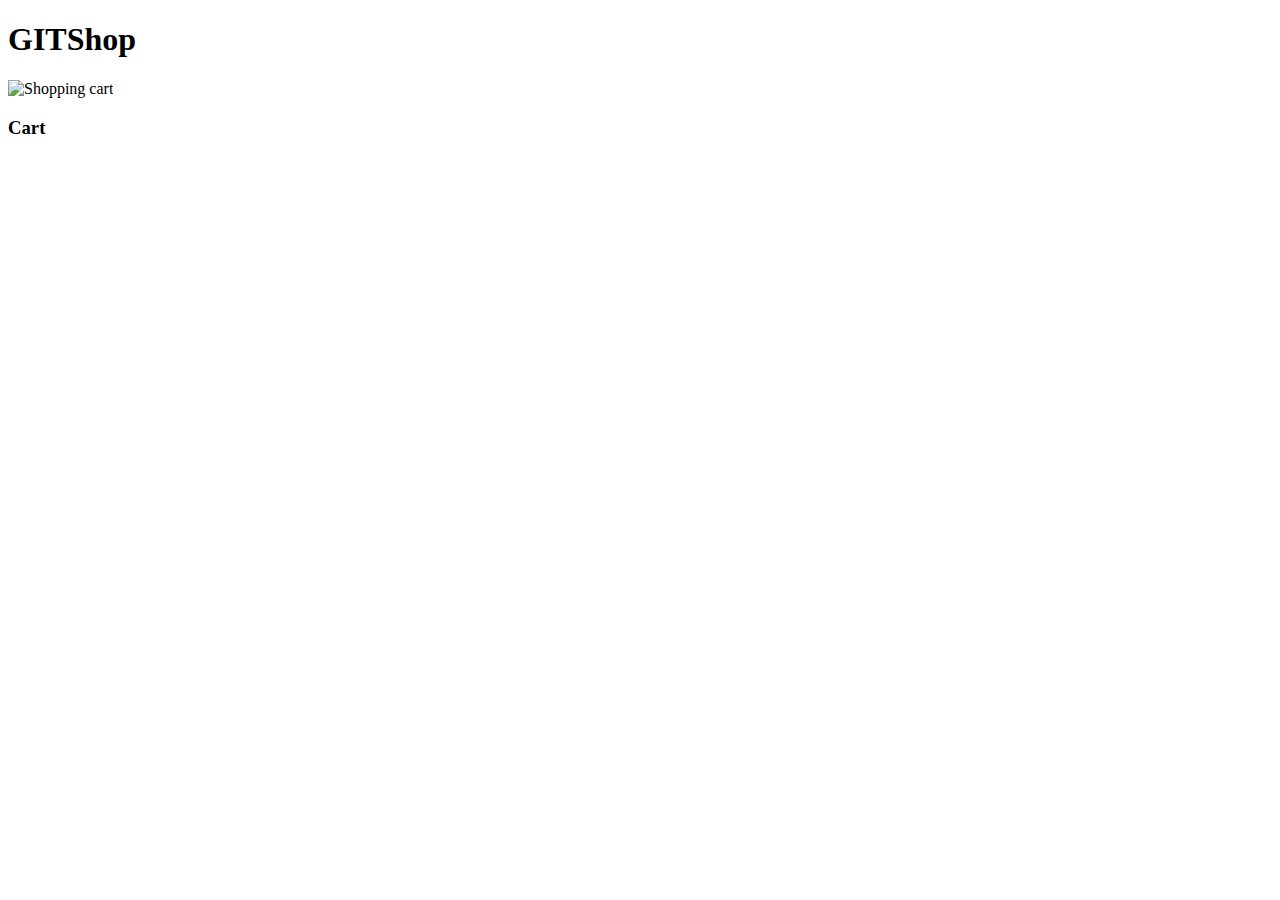
==== index.html @ e5e6faa4 "Change the title" ====
<!DOCTYPE html>
<html lang="en">
<head>
    <meta charset="UTF-8">
    <meta name="viewport" content="width=device-width, initial-scale=1.0">
    <meta name="description" content="This app is platform where you can sell or buy stuff">
    <link href="https://fonts.googleapis.com/css2?family=Caveat:wght@400;500;600;700&display=swap" rel="stylesheet">
    <link rel="stylesheet" href="styles/home.css" type="text/css">
    <title>GITShop</title>
</head>
<body>
    <!-- Header Section -->
    <header id="header">
        <div class="header-content">
            <h1 class="brand-name"> GITShop</h1>
            <div class="cart">
                <img src="images/Shopping-cart.png" alt="Shopping cart"> 
                <h3>Cart</h3>
            </div>
        </div>
        
    </header>


    <script src="scripts/home.js" type="text/javascript"></script>
</body>
</html>
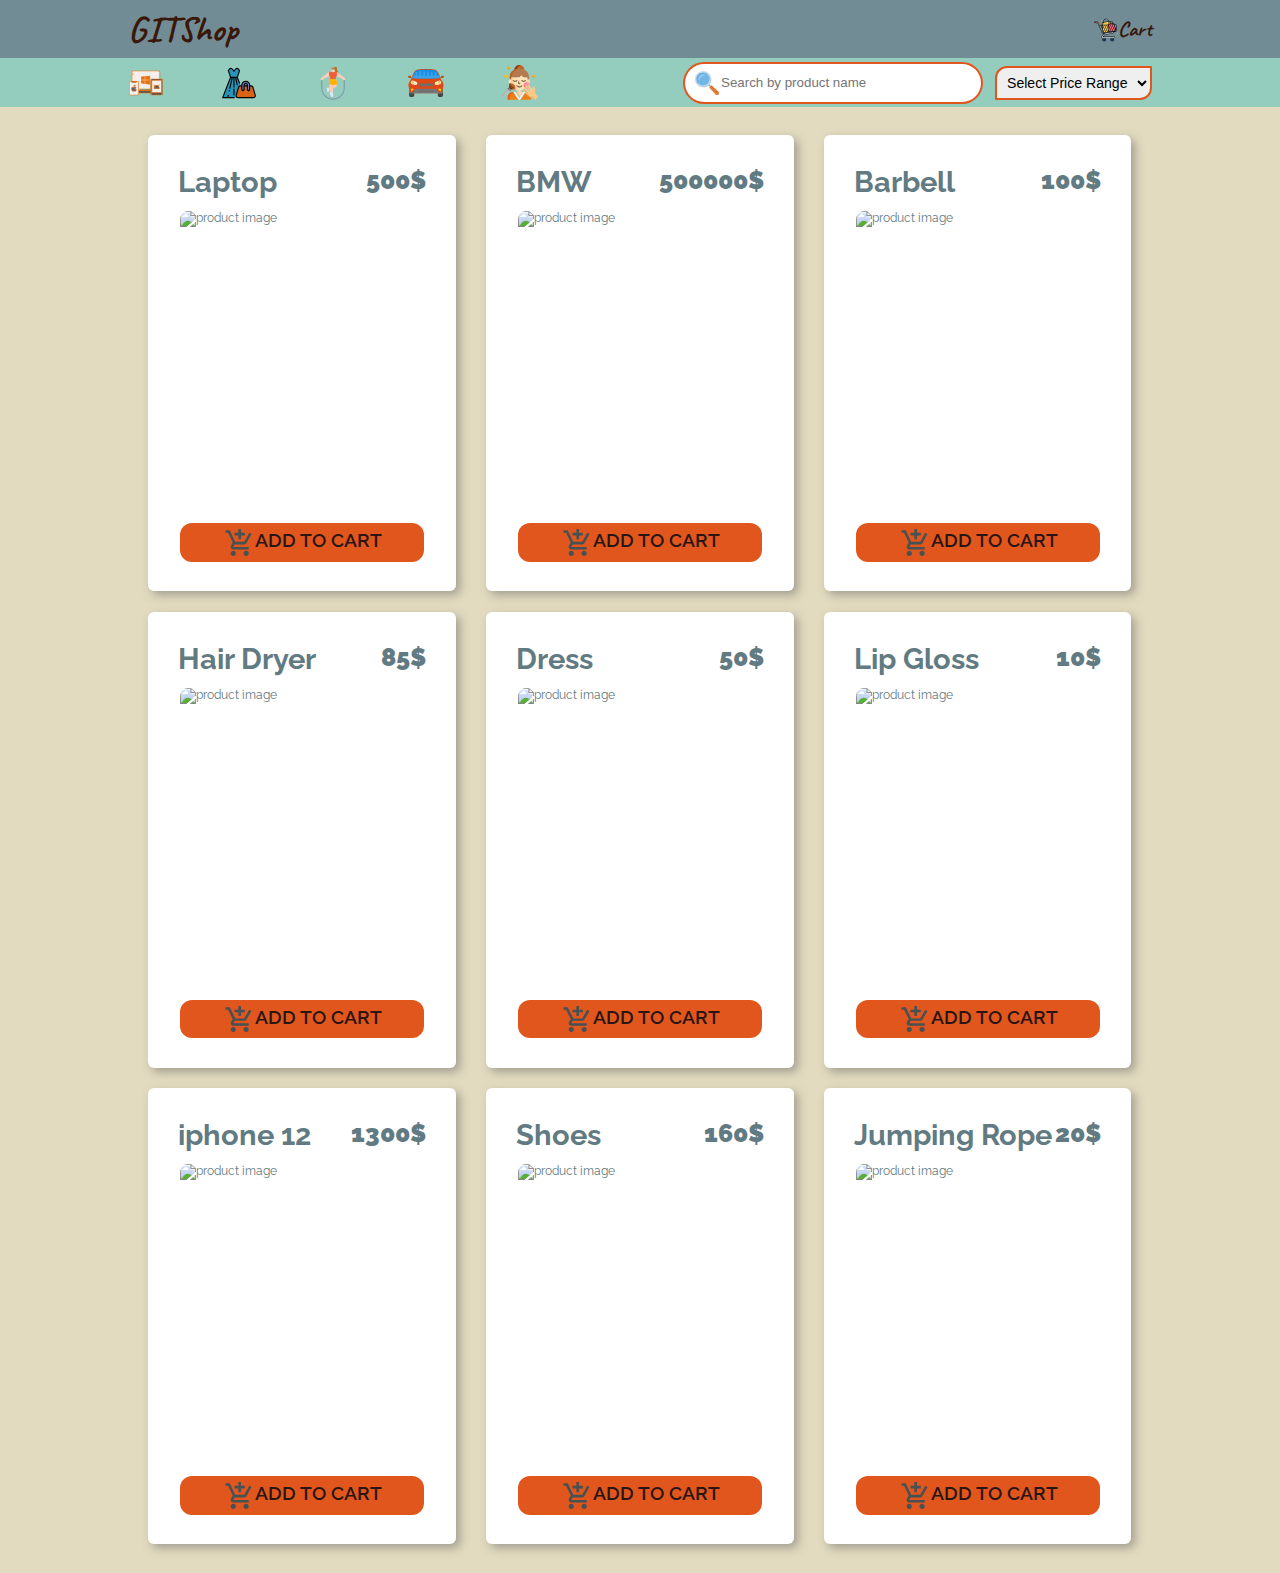
==== commit fafd2dd6: "Merge pull request #27 from gsg-K1-FC/products-grid" ====
--- a/index.html
+++ b/index.html
@@ -4,22 +4,157 @@
     <meta charset="UTF-8">
     <meta name="viewport" content="width=device-width, initial-scale=1.0">
     <meta name="description" content="This app is platform where you can sell or buy stuff">
+    <link rel="stylesheet" href="https://pro.fontawesome.com/releases/v5.10.0/css/all.css" integrity="sha384-AYmEC3Yw5cVb3ZcuHtOA93w35dYTsvhLPVnYs9eStHfGJvOvKxVfELGroGkvsg+p" crossorigin="anonymous" />
     <link href="https://fonts.googleapis.com/css2?family=Caveat:wght@400;500;600;700&display=swap" rel="stylesheet">
+    <link href="https://fonts.googleapis.com/css2?family=Raleway:ital,wght@0,100;0,200;0,300;0,400;0,500;0,600;0,700;0,800;0,900;1,100;1,200;1,300;1,400;1,500;1,600;1,700;1,800;1,900&display=swap" rel="stylesheet">  
     <link rel="stylesheet" href="styles/home.css" type="text/css">
     <title>GITShop</title>
 </head>
-<body>
+<body> 
+    <!-- Menu for small devices --> 
+    <div class="menu-content">
+        <div class="user-type">
+            <div class="buyer">
+                <input type="radio" id="buyer" name="user" checked>
+                <label for="buyer">Buyer</label> 
+            </div>
+            <div class="seller"> 
+                <input type="radio" id="seller" name="user"> 
+                <label for="seller">Seller</label>
+            </div>
+        </div> 
+        <div class="categories"> 
+            <h2>Categories</h2>
+            <div class="technology">
+                <img src="images/Technology.svg" alt="Technology">
+                <span>Technology</span>
+            </div>
+            <div class="fashion">
+                <img src="images/fashion.svg" alt="Fashion">
+                <span>Fashion</span>
+            </div>
+            <div class="fitness">
+                <img src="images/Fitness.svg" alt="Fitness">
+                <span>Fitness</span>
+            </div>
+            <div class="cars">
+                <img src="images/car.svg" alt="Cars">
+                <span>Cars</span>
+            </div>
+            <div class="beauty">
+                <img src="images/Beauty.svg" alt="Beauty">
+                <span>Beauty</span>
+            </div>
+        </div> 
+
+        <div class="sort-list">
+            <h2>Filter By Price</h2>
+            <label for="menu-sort">Select Price Range</label> 
+            <select name="price" id="menu-sort">
+                <option value="Select Price Range">Select Price Range</option>
+                <option value="All">All</option>
+                <option value="1-100">1-100 $</option>
+                <option value="101-500">101-500 $</option>
+                <option value="501-1000">501-1000 $</option>
+                <option value="1001 and more">1001 $ and more</option>
+            </select>
+        </div>
+
+        <div class="cart">
+            <img src="images/shopping-cart.svg" alt="Shopping cart"> 
+            <h3>Cart</h3>
+        </div>
+    </div> 
+
     <!-- Header Section -->
     <header id="header">
         <div class="header-content">
+            <div class="hamburger-menu">
+                <div class="hamburger-menu__lines"></div>
+            </div>
+
             <h1 class="brand-name"> GITShop</h1>
+
             <div class="cart">
-                <img src="images/Shopping-cart.png" alt="Shopping cart"> 
+                <img src="images/shopping-cart.svg" alt="Shopping cart"> 
                 <h3>Cart</h3>
             </div>
-        </div>
-        
-    </header>
+
+            <div class="search-icon">
+                <img src="images/search.svg" alt="search icon">
+            </div>
+        </div> 
+        <form class="search-box hide-search-box">
+            <div class=search>
+                <input type="image" id="submit-image" src="images/search.svg" alt="search image"> 
+                <input type="text" id="input-field" value="" placeholder="Search by product name">
+            </div>
+        </form> 
+    </header> 
+    
+    <!-- Homepage Content Section --> 
+    <div class="util-box-products">
+        <!-- Utilities Box Section -->
+        <section id="utilities-box"> 
+            <div class="utilities-box__content">
+                <div class="categories">
+                    <img title="Technology" src="images/Technology.svg" alt="Technology">
+                    <img title="Fashion" src="images/fashion.svg" alt="fashion">
+                    <img title="Fitness" src="images/Fitness.svg" alt="fitness">
+                    <img title="Cars" src="images/car.svg" alt="car">
+                    <img title="Beauty" src="images/Beauty.svg" alt="Beauty">
+                </div> 
+                <div class="search-sort">
+                    <form class="search-box">
+                        <div class=search>
+                            <input type="image" src="images/search.svg" alt="search image"> 
+                            <input type="text" value="" placeholder="Search by product name">
+                        </div>
+                    </form>
+                    <div class="sort-list">
+                        <label for="utility-sort">Select Price Range</label> 
+                        <select name="price" id="utility-sort">
+                            <option value="Select Price Range">Select Price Range</option>
+                            <option value="All">All</option>
+                            <option value="1-100">1-100 $</option>
+                            <option value="101-500">101-500 $</option>
+                            <option value="501-1000">501-1000 $</option>
+                            <option value="1001 and more">1001 $ and more</option>
+                        </select>
+                    </div>
+                    <!-- <img class="sort-icon" title="sort" src="images/sort.svg" alt="Sort">   -->
+                </div>
+            </div>
+        </section>  
+        <!-- Products Section -->
+        <section id="products">
+            <div class="search-sort">
+                <form class="search-box">
+                    <div class=search>
+                        <input type="image" src="images/search.svg" alt="search image"> 
+                        <input type="text" value="" placeholder="Search by product name">
+                    </div>
+                </form> 
+
+                <div class="sort-list">
+                    <label for="products-section-sort">Select Price Range</label> 
+                    <select name="price" id="products-section-sort">
+                        <option value="Select Price Range">Select Price Range</option>
+                        <option value="All">All</option>
+                        <option value="1-100">1-100 $</option>
+                        <option value="101-500">101-500 $</option>
+                        <option value="501-1000">501-1000 $</option>
+                        <option value="1001 and more">1001 $ and more</option>
+                    </select>
+                </div>
+            </div>
+            <div class="products-grid"> </div>
+        </section>
+
+    </div>
+    
+
+
 
 
     <script src="scripts/home.js" type="text/javascript"></script>
--- a/styles/home.css
+++ b/styles/home.css
@@ -0,0 +1,480 @@
+*{
+    margin: 0; 
+    padding: 0; 
+    box-sizing: border-box;
+}
+html{
+    font-size: 12px; 
+}
+body{
+    font-family: 'Raleway', sans-serif;
+} 
+
+/* Header Section */ 
+#header{
+    background-color: #718c95;
+    padding: 0.5rem 0;
+}
+.header-content{
+    color: #361101f2;
+    width: 80%;
+    max-width: 130rem;
+    height: 100%; 
+    margin: 0 auto;
+    font-family: 'Caveat', cursive; 
+    display: flex; 
+    justify-content: space-between;
+    align-items: center;
+    font-size: 1.5rem;
+}
+#header .brand-name{
+    cursor: pointer;
+}
+.cart{
+    display: flex;
+    cursor: pointer;
+}  
+.cart h3{
+    align-self: center;
+}
+.cart img{
+    width: 2rem; 
+    height: 2rem;
+    align-self: flex-end;
+} 
+
+/* Search Icon  */
+.search-icon{
+    display: none;
+}
+
+/* Hamburger Menu */ 
+.hamburger-menu{
+    position: relative;
+    display: none;
+    justify-content: center;
+    align-items: center;
+    width: 2.5rem;
+    height: 2rem;
+    cursor: pointer; 
+    z-index: 1;
+} 
+.hamburger-menu__lines,
+.hamburger-menu__lines::before,
+.hamburger-menu__lines::after{
+    width: 2.5rem; 
+    height: 0.3rem;
+    background-color: #111;
+    transition: all 0.5s ease-in-out;
+} 
+.hamburger-menu__lines::before,
+.hamburger-menu__lines::after{
+    content: ""; 
+    position: absolute;
+}
+.hamburger-menu__lines::before{
+    transform: translateY(-0.8rem);
+} 
+.hamburger-menu__lines::after{
+    transform: translateY(0.8rem);
+} 
+/* Hamburger Menu Animation */ 
+.hamburger-menu.open .hamburger-menu__lines{
+    transform: translateX(-3rem); 
+    background-color: transparent;
+}
+.hamburger-menu.open .hamburger-menu__lines::before{
+    transform: rotate(45deg) translate(2rem,-2rem); 
+}
+.hamburger-menu.open .hamburger-menu__lines::after{
+    transform: rotate(-45deg) translate(2rem,2rem); 
+}
+
+/* Menu popup */
+.menu-content{
+    position: fixed;
+    top: -50rem; 
+    left: -50rem;
+    width: 25rem; 
+    height: 80%; 
+    background-color: #e0d9d9;
+    font-size: 1.5rem;
+    overflow-y: scroll; 
+    box-shadow: 3px 2px 5px rgba(150, 150, 255,0.5);
+    z-index: 1; 
+}
+/* user type Section */
+.user-type{
+    display: flex; 
+    flex-direction: column;
+    padding: 1.5rem; 
+} 
+.user-type::after{
+    content: ""; 
+    width: 21rem; 
+    height: 0.2rem;
+    background-color: #df4d10f2;
+    margin-top: 1.5rem;
+}
+.user-type .buyer{
+    margin-bottom: 1rem;
+}
+.user-type label{
+    margin-left: 0.5rem;
+} 
+/* .categories Section  */
+.menu-content .categories{
+    padding: 0 1.5rem; 
+    display: flex;
+    flex-direction: column; 
+} 
+
+.menu-content .categories::after{
+    content: "";
+    width: 21rem; 
+    height: 0.2rem; 
+    background-color: #df4d10f2;
+    margin-top: 1.5rem;
+}
+.menu-content .categories div{
+    display: flex;
+    padding: 1rem 2rem;
+    cursor:pointer; 
+} 
+.menu-content .categories div:hover{
+    background-color: #c0c0c0;
+    border-radius: 1rem;
+}
+.menu-content .categories span{
+    align-self: center; 
+    margin-left: 1rem;
+    font-weight: 600;
+}
+.menu-content .categories img{
+    width: 2rem; 
+    height: 2rem;
+} 
+/* Sort by Section  */ 
+.menu-content .sort-list{
+    padding: 0 1.5rem;
+    margin-top: 1rem; 
+    display:flex;
+    flex-direction: column;
+    justify-content: center; 
+} 
+.menu-content .sort-list h2{
+    margin-bottom: 1rem;
+}
+.menu-content .sort-list::after{
+    content: "";
+    width: 21rem; 
+    height: 0.2rem; 
+    background-color: #df4d10f2;
+    margin-top: 1.5rem; 
+}
+
+.menu-content .sort-by label,.menu-content{
+    margin-left: 1rem;
+}
+
+/* Menu Cart */
+.menu-content .cart{
+    font-family: 'Caveat', cursive;
+    font-size: 2rem;  
+    display: flex;  
+    padding: 2rem; 
+} 
+.menu-content .cart img{
+    align-self: center;
+} 
+
+/* Search Box */ 
+.search-box{
+    display: flex;
+    justify-content: center;
+} 
+.search-box .search{
+    position: relative;
+} 
+.search-box input[type="image"]{
+    width: 2rem; 
+    height: 2rem;
+    position: absolute;
+    top: 0.8rem; 
+    left: 1rem;
+} 
+.search-box input[type="text"]{
+    width: 25rem;
+    height: 3.5rem;
+    padding: 1rem 3rem; 
+    border-radius: 2.5rem; 
+    border: 2px solid #df4d10f2;
+    outline: none;
+} 
+
+/* Utilities Box Section */
+#utilities-box{
+    background-color: #94CDBD;
+}  
+
+.utilities-box__content{
+    width: 80%;
+    margin: 0 auto;
+    display: flex;
+    justify-content: space-between;
+    padding: 0.3rem 0;
+}
+
+.utilities-box__content .categories{
+    display: flex;
+    justify-content: space-between; 
+    align-items: center;
+    width: 40%;
+} 
+.utilities-box__content img{
+    width: 3rem; 
+    height: 3rem;
+    cursor: pointer;
+} 
+.utilities-box__content img:hover{
+    transform: scale(1.2);
+} 
+
+.utilities-box__content .search-sort{
+    display: flex;
+    justify-content: flex-end;
+    align-items: center; 
+    width: 40%;
+}
+
+#utility-sort,#menu-sort,#products-section-sort{
+    font-size: clamp(12px,1.1vw,25px); 
+    padding: 0.5rem; 
+    border: 2px solid #df4d10f2;
+    border-radius: 1rem 0.1rem;  
+    outline: none; 
+    margin-left: 1rem; 
+    cursor: pointer;
+} 
+.sort-list label{
+    position: absolute;
+    opacity: 0;
+} 
+#utility-sort:hover,#menu-sort:hover,#products-section-sort:hover{
+    transform: scale(1.1);
+}
+
+
+/* Products Section */ 
+#products{
+    background-color: #E2DBBF;
+} 
+#products .search-sort{
+    display:none;
+}
+.products-grid{
+    width: 80%;
+    margin: 0 auto;
+    display: flex;
+    justify-content: space-evenly;
+    flex-wrap: wrap;
+    padding: 1.5rem 0;
+} 
+.card{
+    display: flex;
+    flex-direction: column;
+    background-color: #fff;
+    margin: 1%; 
+    padding: 1.5rem; 
+    width: 30%; 
+    color: #627a82;
+    height: 38rem;
+    border-radius: 0.5rem; 
+    box-shadow: 4px 4px 10px rgba(100,100,100,0.5); 
+}  
+.card:hover{
+    transform: scale(1.05);
+}
+.card img:nth-child(2){
+    margin: 0 auto;
+    border-radius: 3%; 
+    width: 90%; 
+    height: 25rem;
+} 
+.name-price{
+    font-size: clamp(10px,2vw,25px);
+    font-weight: 900;
+    display: flex; 
+    justify-content: space-between;
+    padding: 1rem;
+} 
+
+.add-to-cart{
+    background-color: #df4d10f2;
+    border-radius: 1rem;
+    display: flex;
+    justify-content: center;
+    margin: 0 auto;
+    margin-top: 1rem; 
+    padding: 0.5rem 0;
+    font-size: clamp(16px,1.5vw,30px);
+    font-weight: 600;
+    text-transform: uppercase;
+    width: 90%; 
+    cursor: pointer;
+    color: #2a1515;
+}  
+.add-to-cart:hover{
+    box-shadow: 5px 5px 15px rgba(150,150,150,0.5); 
+    transform: scale(1.1);
+}
+.add-to-cart img{
+    width: 2.2rem; 
+    height: 2.2rem;
+    margin: 0 0.3rem; 
+    align-self: center;
+}
+
+
+/* Utility classes */ 
+.show{
+    animation: crawlIn 1s ease forwards;
+} 
+.hide{
+    animation: crawlOut 1s ease forwards;
+} 
+.hide-search-box{
+    display:none;
+}
+
+/* Key Frames */ 
+@keyframes crawlIn {
+    0%{
+        opacity: 0;
+        top: -0.5rem;
+        left: -0.5rem;
+    } 
+    50%{
+        opacity: 0.5; 
+        top: 15rem;
+        left: 3rem;
+    }
+    100%{
+        opacity: 1;
+        top: 7.8rem;
+        left: 0;
+    }
+
+} 
+
+@keyframes crawlOut{
+    0%{
+        opacity: 1; 
+        top: 7.8rem; 
+        left: 5rem;
+    }
+    100%{
+        opacity: 0; 
+        top: 7.8rem; 
+        left: -50rem;
+    }
+}
+
+
+/* Media Queries */
+@media (max-width:1000px){
+    .util-box-products{ 
+        display: flex;
+    } 
+    #utilities-box{
+        width: 7%;
+    } 
+    .utilities-box__content{
+        width: 7%; 
+        height: 100%;
+        flex-direction: column;
+    } 
+    .utilities-box__content .categories{
+        flex-direction: column;
+        width: 100%; 
+        align-items: center;
+        height: 20%; 
+        justify-content: space-evenly;
+    } 
+    .utilities-box__content .search-sort{
+        display: none;
+    } 
+    
+    #products{
+        width: 93%;
+    }
+    #products .search-sort{
+        display:flex; 
+        justify-content: center;
+        align-items: center; 
+        margin-top:1rem; 
+    } 
+    .products-grid{
+        width: 100%;
+    } 
+    .card{
+        width: 45%; 
+        margin: 2%;
+    }
+    .name-price{
+        font-size: clamp(10px,2.5vw,60px);
+    } 
+    .add-to-cart{
+        font-size: clamp(10px,2.5vw,60px);
+    }
+}
+
+@media (max-width:550px){ 
+    /* Header Section */
+    #header{
+        min-width: 25rem;
+        padding: 2rem 0;
+    }
+    .hamburger-menu{
+        display: flex;
+    }
+    .header-content{
+        width: 100%;
+        justify-content: space-evenly;
+    }
+    .cart{
+        display: none;
+    }
+    .search-icon{
+        display: block;
+        cursor: pointer;
+    } 
+    .search-icon img{
+        width: 2.5rem;
+        height: 2.5rem;
+    }   
+
+    /* Homepage Content Section */
+    #products{
+        min-width: 25rem;
+    }
+    #products .search-sort{
+        display:none; 
+    }  
+    #utilities-box{
+        display: none;
+    }
+    #products{
+        width: 100%;
+    }
+    .card{
+        width: clamp(70vw,80vw,90vw);
+    } 
+    .name-price{
+        font-size: clamp(10px,5vw,60px);
+    } 
+    .add-to-cart{
+        font-size: clamp(10px,5vw,60px);
+    }
+
+}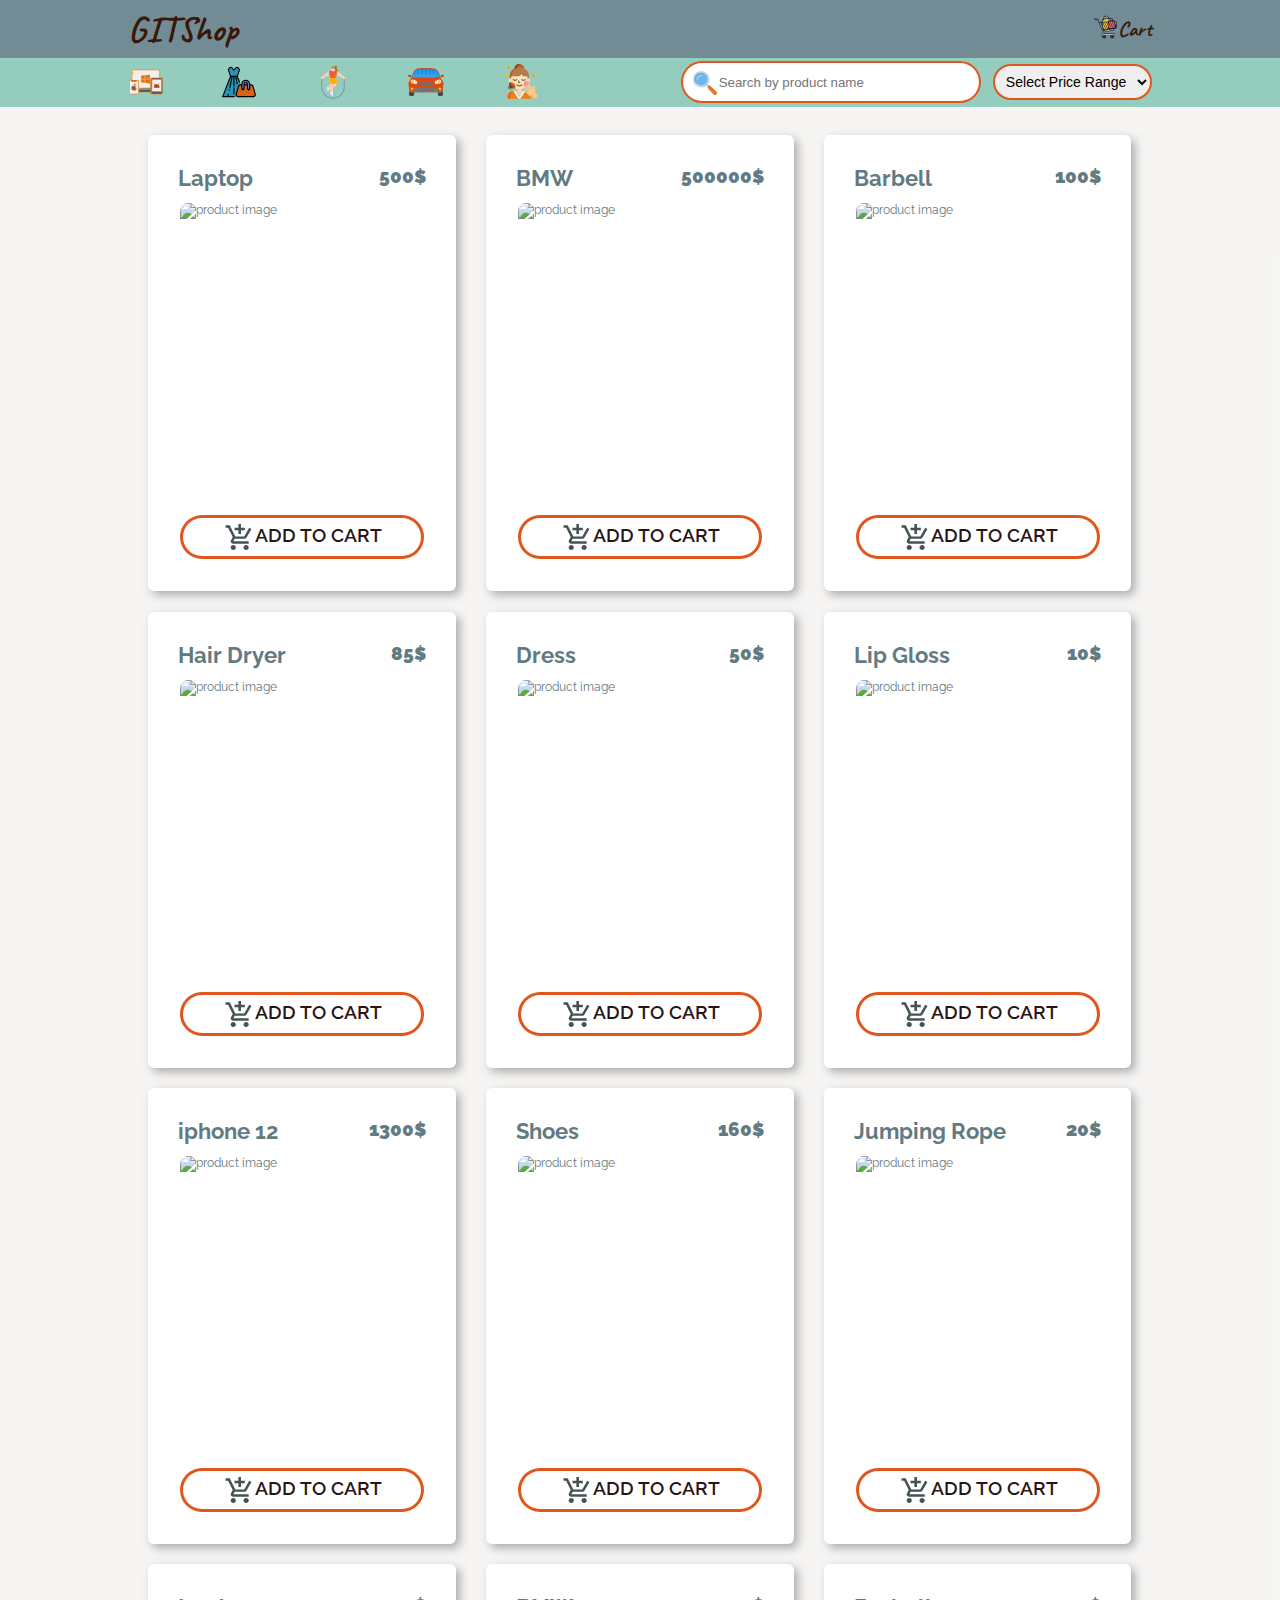
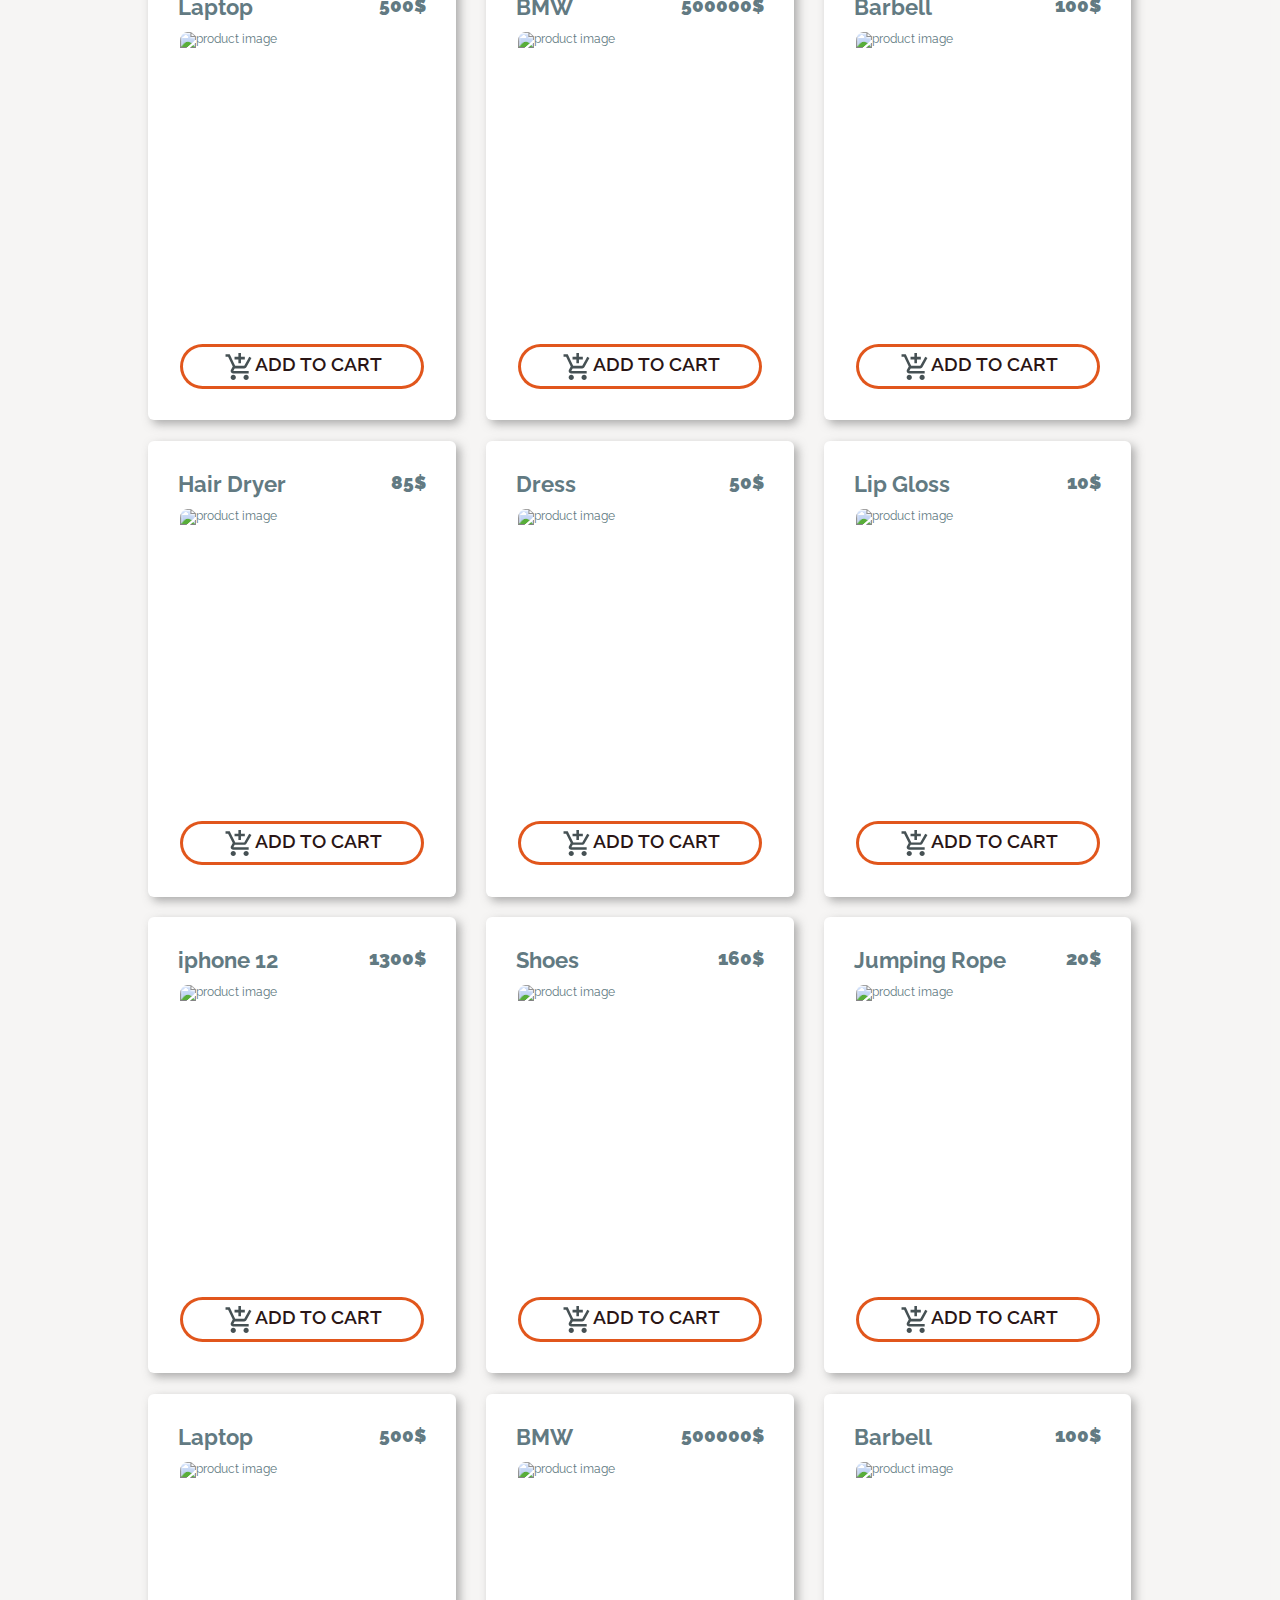
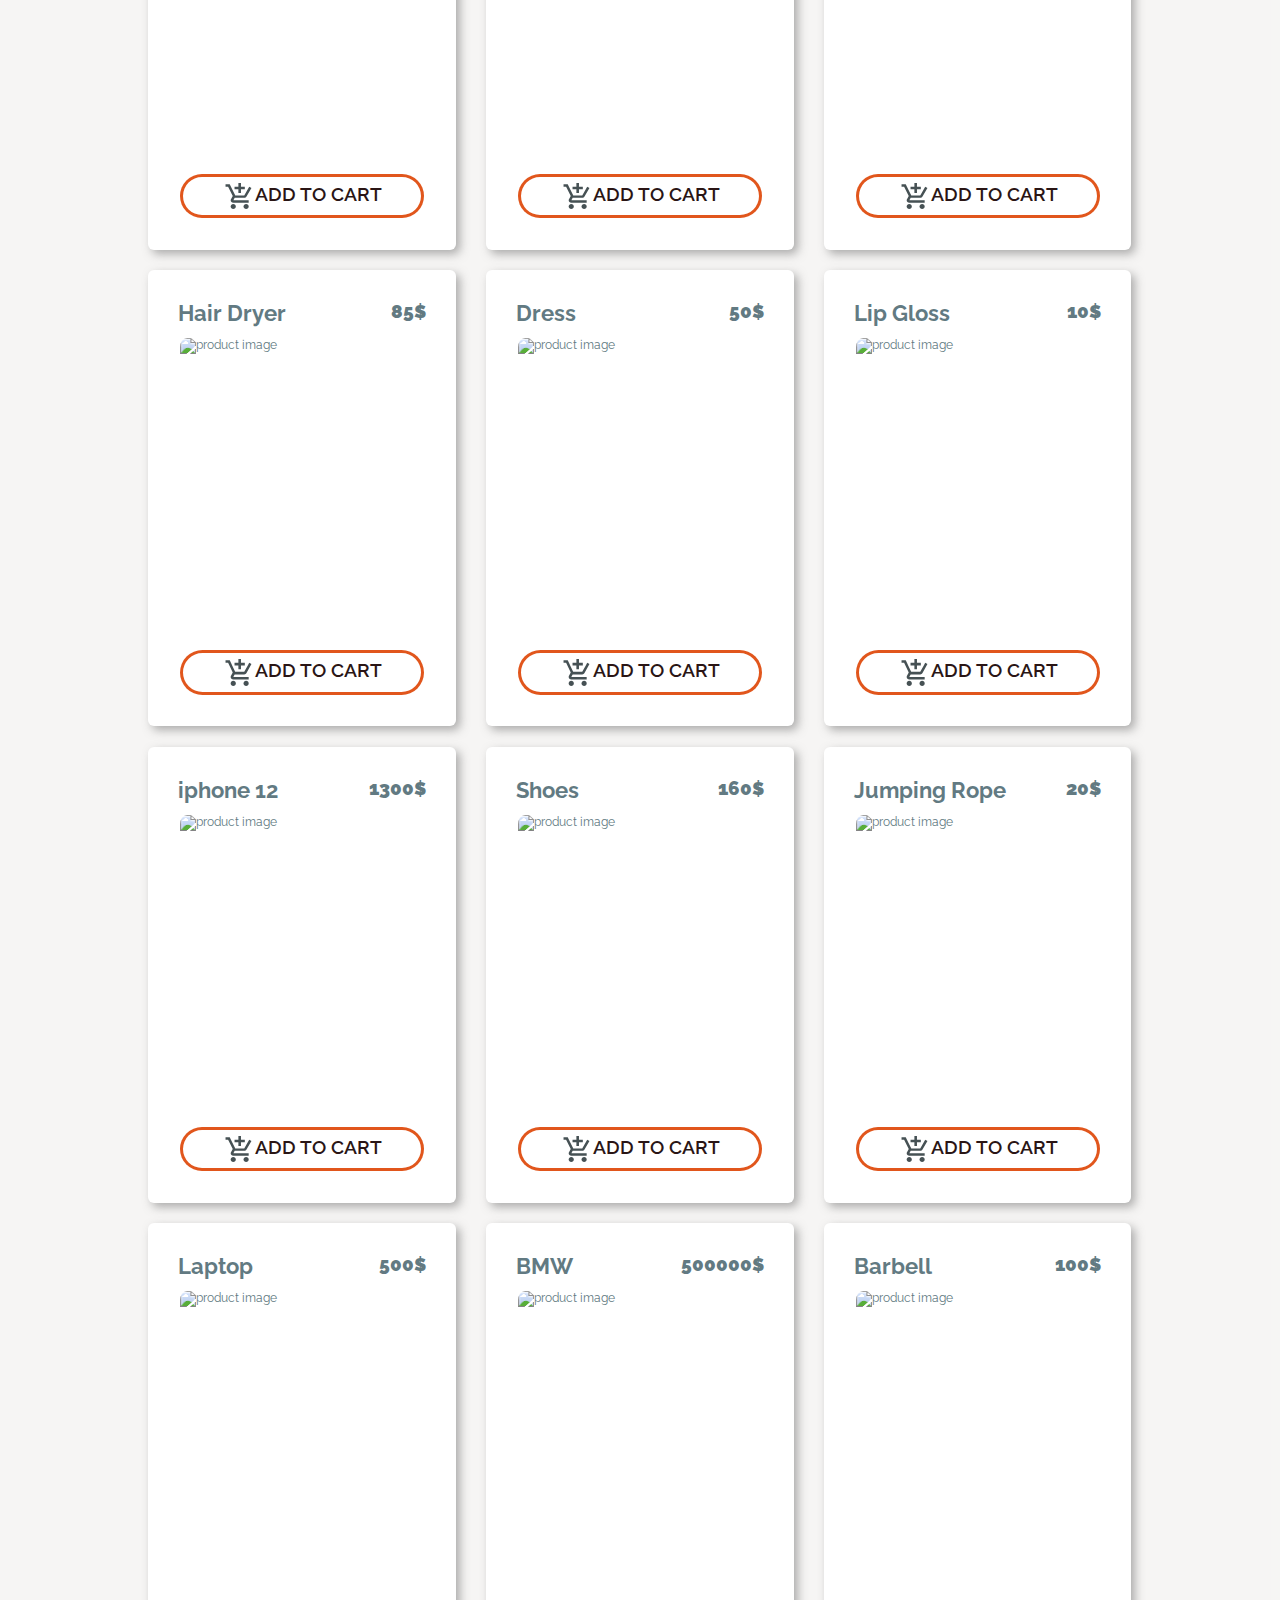
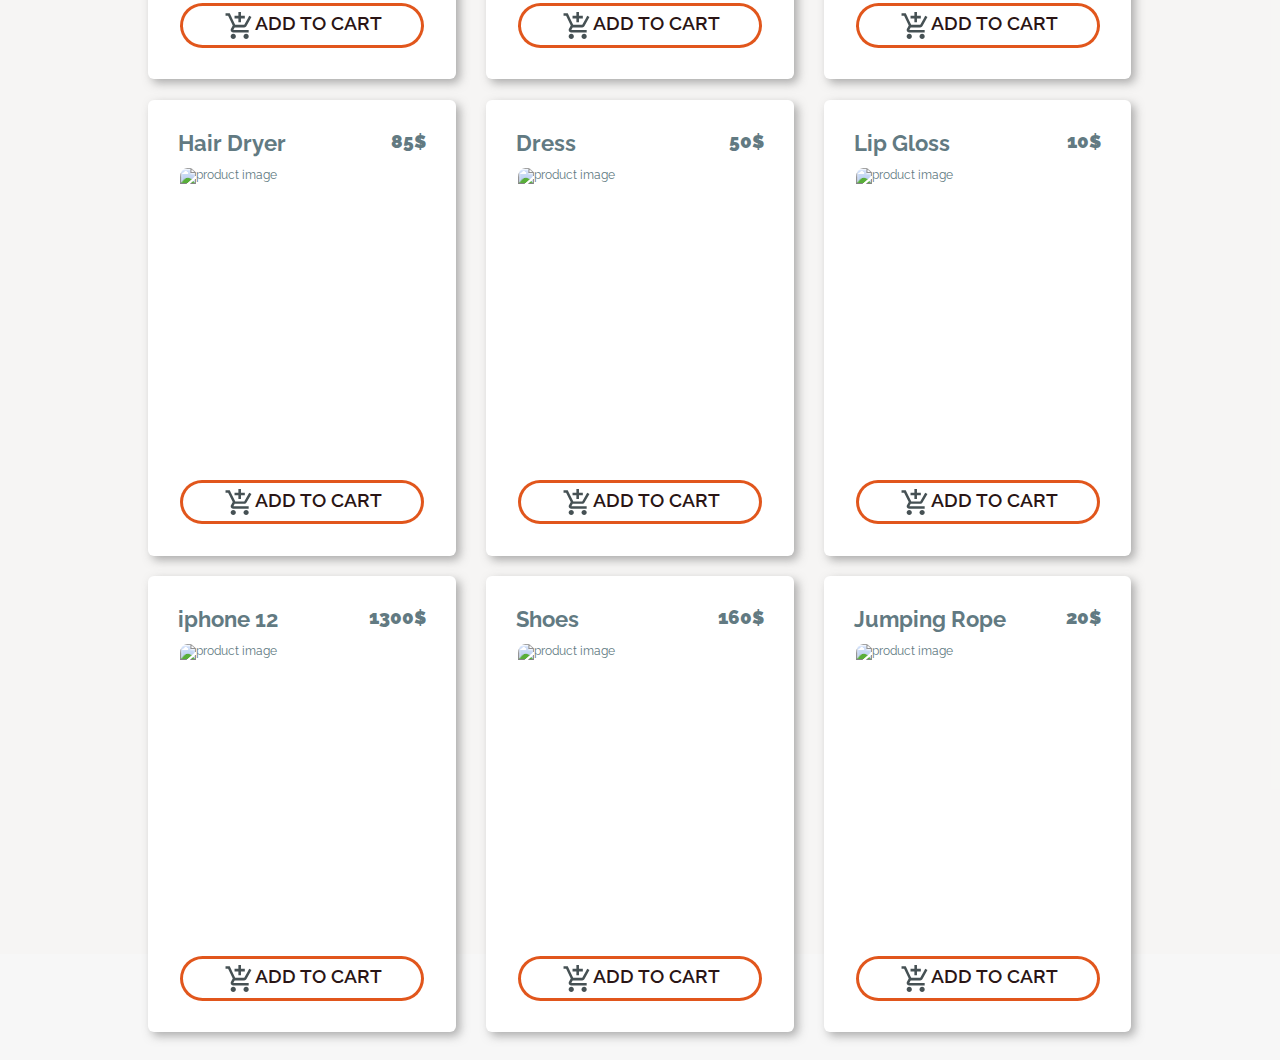
==== commit 38d0686e: "Merge branch 'add-to-cart' of https://github.com/gsg-K1-FC/E-commerce-app-Team0 into cart-page" ====
--- a/index.html
+++ b/index.html
@@ -4,7 +4,6 @@
     <meta charset="UTF-8">
     <meta name="viewport" content="width=device-width, initial-scale=1.0">
     <meta name="description" content="This app is platform where you can sell or buy stuff">
-    <link rel="stylesheet" href="https://pro.fontawesome.com/releases/v5.10.0/css/all.css" integrity="sha384-AYmEC3Yw5cVb3ZcuHtOA93w35dYTsvhLPVnYs9eStHfGJvOvKxVfELGroGkvsg+p" crossorigin="anonymous" />
     <link href="https://fonts.googleapis.com/css2?family=Caveat:wght@400;500;600;700&display=swap" rel="stylesheet">
     <link href="https://fonts.googleapis.com/css2?family=Raleway:ital,wght@0,100;0,200;0,300;0,400;0,500;0,600;0,700;0,800;0,900;1,100;1,200;1,300;1,400;1,500;1,600;1,700;1,800;1,900&display=swap" rel="stylesheet">  
     <link rel="stylesheet" href="styles/home.css" type="text/css">
@@ -25,23 +24,23 @@
         </div> 
         <div class="categories"> 
             <h2>Categories</h2>
-            <div class="technology">
+            <div id="technology" class="technology">
                 <img src="images/Technology.svg" alt="Technology">
                 <span>Technology</span>
             </div>
-            <div class="fashion">
+            <div id="fashion" class="fashion">
                 <img src="images/fashion.svg" alt="Fashion">
                 <span>Fashion</span>
             </div>
-            <div class="fitness">
+            <div id="fitness" class="fitness">
                 <img src="images/Fitness.svg" alt="Fitness">
                 <span>Fitness</span>
             </div>
-            <div class="cars">
+            <div id="cars" class="cars">
                 <img src="images/car.svg" alt="Cars">
                 <span>Cars</span>
             </div>
-            <div class="beauty">
+            <div id="beauty" class="beauty">
                 <img src="images/Beauty.svg" alt="Beauty">
                 <span>Beauty</span>
             </div>
@@ -61,8 +60,11 @@
         </div>
 
         <div class="cart">
-            <img src="images/shopping-cart.svg" alt="Shopping cart"> 
-            <h3>Cart</h3>
+            <div class="badge">
+                <span>1</span>
+                <img src="images/shopping-cart.svg" alt="Shopping cart"> 
+            </div>
+            <h3>Cart</h3> 
         </div>
     </div> 
 
@@ -76,8 +78,11 @@
             <h1 class="brand-name"> GITShop</h1>
 
             <div class="cart">
-                <img src="images/shopping-cart.svg" alt="Shopping cart"> 
-                <h3>Cart</h3>
+                <div class="badge">
+                    <span>1</span>
+                    <img src="images/shopping-cart.svg" alt="Shopping cart"> 
+                </div>
+                <h3>Cart</h3> 
             </div>
 
             <div class="search-icon">
@@ -95,7 +100,7 @@
     <!-- Homepage Content Section --> 
     <div class="util-box-products">
         <!-- Utilities Box Section -->
-        <section id="utilities-box"> 
+        <section id="utilities-box">
             <div class="utilities-box__content">
                 <div class="categories">
                     <img title="Technology" src="images/Technology.svg" alt="Technology">
@@ -113,7 +118,7 @@
                     </form>
                     <div class="sort-list">
                         <label for="utility-sort">Select Price Range</label> 
-                        <select name="price" id="utility-sort">
+                        <select class="sort-drop-menu" name="price" id="utility-sort">
                             <option value="Select Price Range">Select Price Range</option>
                             <option value="All">All</option>
                             <option value="1-100">1-100 $</option>
@@ -122,9 +127,8 @@
                             <option value="1001 and more">1001 $ and more</option>
                         </select>
                     </div>
-                    <!-- <img class="sort-icon" title="sort" src="images/sort.svg" alt="Sort">   -->
                 </div>
-            </div>
+            </div> 
         </section>  
         <!-- Products Section -->
         <section id="products">
@@ -138,7 +142,7 @@
 
                 <div class="sort-list">
                     <label for="products-section-sort">Select Price Range</label> 
-                    <select name="price" id="products-section-sort">
+                    <select class="sort-drop-menu" name="price" id="products-section-sort">
                         <option value="Select Price Range">Select Price Range</option>
                         <option value="All">All</option>
                         <option value="1-100">1-100 $</option>
@@ -148,15 +152,11 @@
                     </select>
                 </div>
             </div>
-            <div class="products-grid"> </div>
+            <div class="products-grid"></div>
         </section>
 
     </div>
     
-
-
-
-
     <script src="scripts/home.js" type="text/javascript"></script>
 </body>
 </html>
--- a/styles/home.css
+++ b/styles/home.css
@@ -4,14 +4,17 @@
     box-sizing: border-box;
 }
 html{
-    font-size: 12px; 
+    font-size: 12px;
 }
 body{
     font-family: 'Raleway', sans-serif;
-} 
+}  
 
 /* Header Section */ 
 #header{
+    position: fixed;
+    width: 100%;
+    z-index: 1;
     background-color: #718c95;
     padding: 0.5rem 0;
 }
@@ -33,7 +36,26 @@
 .cart{
     display: flex;
     cursor: pointer;
-}  
+}
+.cart .badge{
+    position: relative;
+} 
+.cart .badge span{
+    font-family: monospace;
+    position: absolute;
+    left: 0.5rem;
+    top: -0.5rem;
+    display: none;
+    justify-content: center;
+    align-items: center;
+    background-color: rgba(243,94,8,0.9);
+    width: 1.5rem;
+    height: 1.5rem;
+    color: #dfdfdf;
+    border-radius: 50%;
+    font-size: 1.5rem;
+    
+}
 .cart h3{
     align-self: center;
 }
@@ -97,7 +119,8 @@
     left: -50rem;
     width: 25rem; 
     height: 80%; 
-    background-color: #e0d9d9;
+    background-color: rgba(150,150,150,0.2);
+    backdrop-filter: blur(20px);
     font-size: 1.5rem;
     overflow-y: scroll; 
     box-shadow: 3px 2px 5px rgba(150, 150, 255,0.5);
@@ -210,10 +233,17 @@
     border-radius: 2.5rem; 
     border: 2px solid #df4d10f2;
     outline: none;
-} 
-
+}
+
+.util-box-products{
+    background-color: #E2DBBF;
+}
 /* Utilities Box Section */
 #utilities-box{
+    position: fixed;
+    width: 100%;
+    z-index: 1;
+    top: 4.8rem;
     background-color: #94CDBD;
 }  
 
@@ -249,9 +279,9 @@
 
 #utility-sort,#menu-sort,#products-section-sort{
     font-size: clamp(12px,1.1vw,25px); 
-    padding: 0.5rem; 
+    padding: 0.6rem;
     border: 2px solid #df4d10f2;
-    border-radius: 1rem 0.1rem;  
+    border-radius: 1.5rem;  
     outline: none; 
     margin-left: 1rem; 
     cursor: pointer;
@@ -267,7 +297,9 @@
 
 /* Products Section */ 
 #products{
-    background-color: #E2DBBF;
+    position: relative;
+    top: 8.9rem;
+    background-color: #f7f7f7f2;
 } 
 #products .search-sort{
     display:none;
@@ -290,10 +322,12 @@
     color: #627a82;
     height: 38rem;
     border-radius: 0.5rem; 
-    box-shadow: 4px 4px 10px rgba(100,100,100,0.5); 
+    box-shadow: 4px 4px 10px rgba(100,100,100,0.5);
+    transition: transform 0.5s; 
 }  
 .card:hover{
     transform: scale(1.05);
+    transition: 0.5s;
 }
 .card img:nth-child(2){
     margin: 0 auto;
@@ -302,7 +336,7 @@
     height: 25rem;
 } 
 .name-price{
-    font-size: clamp(10px,2vw,25px);
+    font-size: clamp(10px,1.5vw,25px);
     font-weight: 900;
     display: flex; 
     justify-content: space-between;
@@ -310,8 +344,9 @@
 } 
 
 .add-to-cart{
-    background-color: #df4d10f2;
-    border-radius: 1rem;
+    background-color: #fff;
+    border-radius: 2rem;
+    border: 3px solid #df4d10f2;
     display: flex;
     justify-content: center;
     margin: 0 auto;
@@ -323,10 +358,12 @@
     width: 90%; 
     cursor: pointer;
     color: #2a1515;
+    transition: transform 0.5s;
 }  
 .add-to-cart:hover{
     box-shadow: 5px 5px 15px rgba(150,150,150,0.5); 
     transform: scale(1.1);
+    transition: 0.5s;
 }
 .add-to-cart img{
     width: 2.2rem; 
@@ -361,8 +398,8 @@
     }
     100%{
         opacity: 1;
-        top: 7.8rem;
-        left: 0;
+        top: 6rem;
+        left: -1rem;
     }
 
 } 
@@ -370,12 +407,12 @@
 @keyframes crawlOut{
     0%{
         opacity: 1; 
-        top: 7.8rem; 
+        top: 6rem; 
         left: 5rem;
     }
     100%{
         opacity: 0; 
-        top: 7.8rem; 
+        top: 6rem; 
         left: -50rem;
     }
 }
@@ -385,20 +422,24 @@
 @media (max-width:1000px){
     .util-box-products{ 
         display: flex;
-    } 
+        position: relative;
+    }
     #utilities-box{
+        position: fixed;
+        left: 0;
         width: 7%;
+        height: 100%;
     } 
     .utilities-box__content{
-        width: 7%; 
+        width: 100%; 
         height: 100%;
         flex-direction: column;
     } 
     .utilities-box__content .categories{
         flex-direction: column;
         width: 100%; 
-        align-items: center;
-        height: 20%; 
+        align-items: center; 
+        height: 50vh;
         justify-content: space-evenly;
     } 
     .utilities-box__content .search-sort{
@@ -407,6 +448,9 @@
     
     #products{
         width: 93%;
+        position: absolute; 
+        right: 0; 
+        top:0;
     }
     #products .search-sort{
         display:flex; 
@@ -433,7 +477,7 @@
     /* Header Section */
     #header{
         min-width: 25rem;
-        padding: 2rem 0;
+        padding: 1rem 0;
     }
     .hamburger-menu{
         display: flex;
@@ -455,8 +499,12 @@
     }   
 
     /* Homepage Content Section */
+    .util-box-products{ 
+        display: block; 
+    }
     #products{
         min-width: 25rem;
+        top:5.5rem;
     }
     #products .search-sort{
         display:none; 
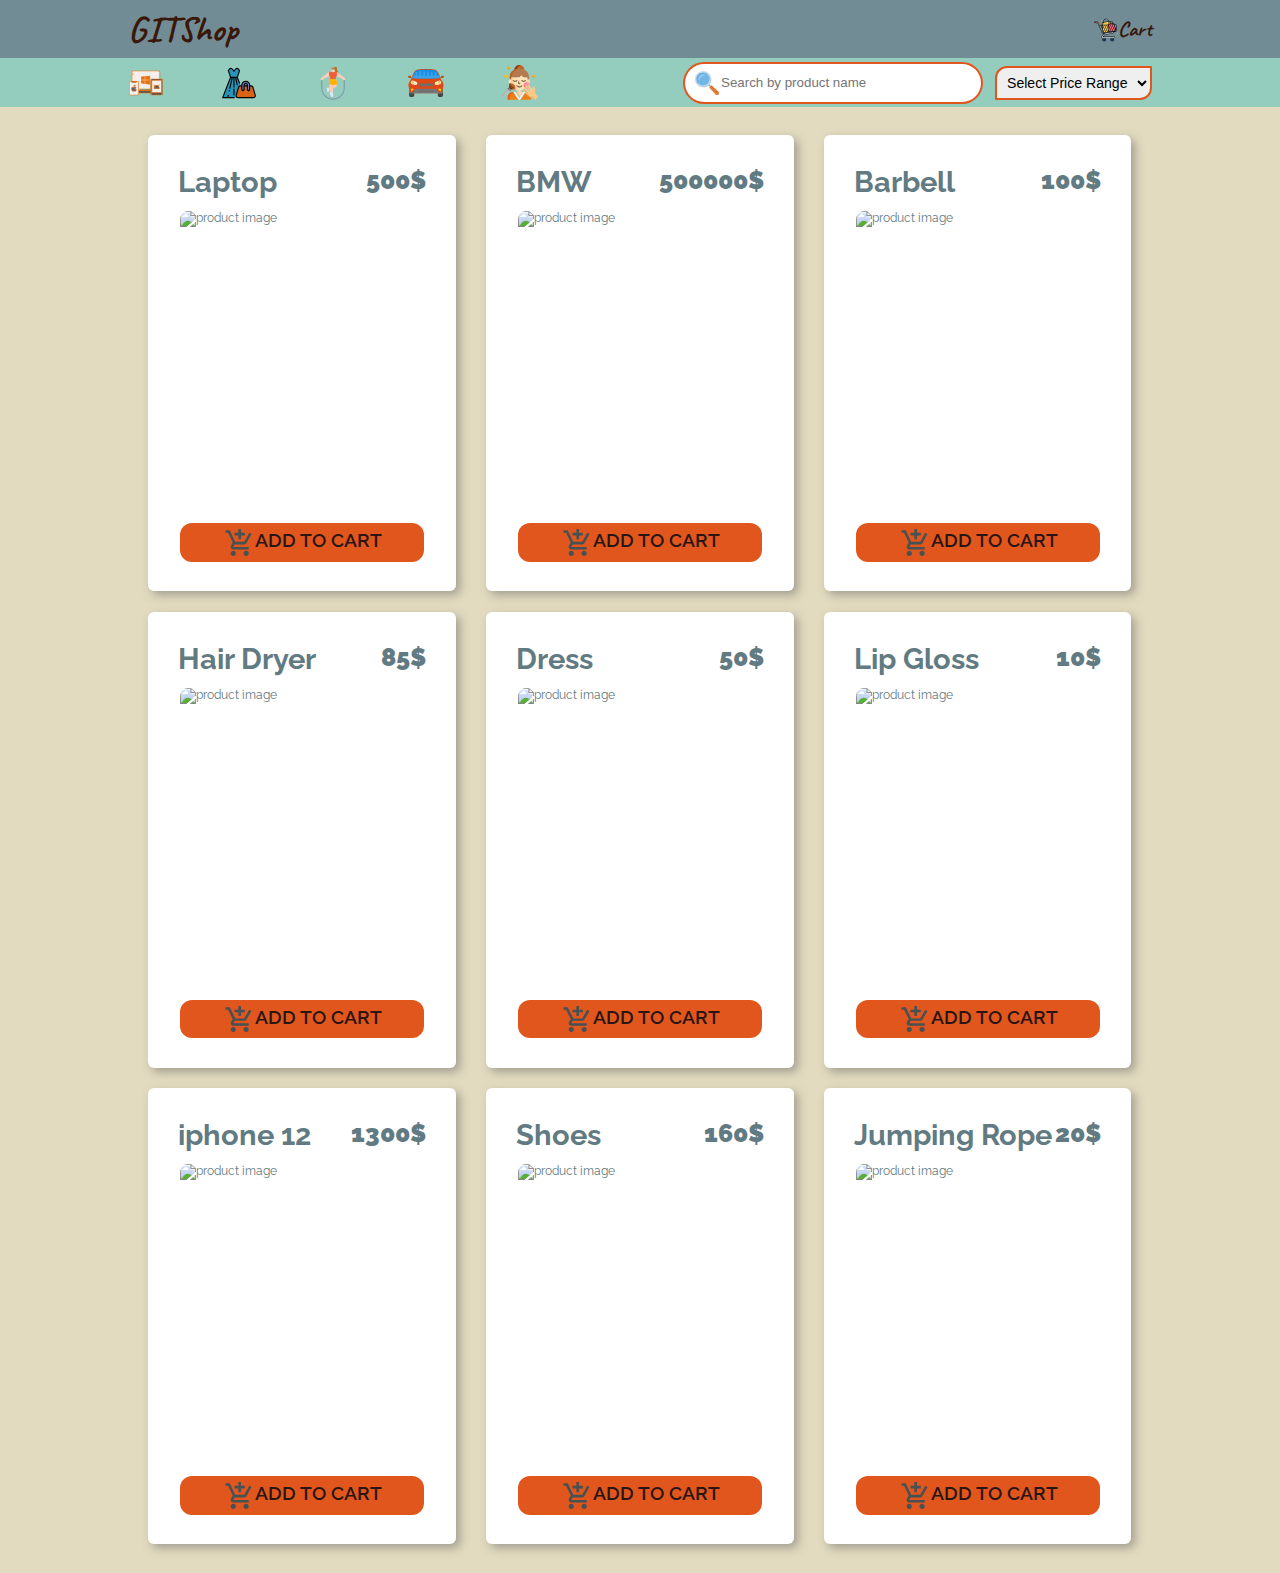
==== commit 3b915bca: "Merge branch 'main' of https://github.com/gsg-K1-FC/E-commerce-app-Team0 into aboutUs" ====
--- a/index.html
+++ b/index.html
@@ -4,6 +4,7 @@
     <meta charset="UTF-8">
     <meta name="viewport" content="width=device-width, initial-scale=1.0">
     <meta name="description" content="This app is platform where you can sell or buy stuff">
+    <link rel="stylesheet" href="https://pro.fontawesome.com/releases/v5.10.0/css/all.css" integrity="sha384-AYmEC3Yw5cVb3ZcuHtOA93w35dYTsvhLPVnYs9eStHfGJvOvKxVfELGroGkvsg+p" crossorigin="anonymous" />
     <link href="https://fonts.googleapis.com/css2?family=Caveat:wght@400;500;600;700&display=swap" rel="stylesheet">
     <link href="https://fonts.googleapis.com/css2?family=Raleway:ital,wght@0,100;0,200;0,300;0,400;0,500;0,600;0,700;0,800;0,900;1,100;1,200;1,300;1,400;1,500;1,600;1,700;1,800;1,900&display=swap" rel="stylesheet">  
     <link rel="stylesheet" href="styles/home.css" type="text/css">
@@ -24,23 +25,23 @@
         </div> 
         <div class="categories"> 
             <h2>Categories</h2>
-            <div id="technology" class="technology">
+            <div class="technology">
                 <img src="images/Technology.svg" alt="Technology">
                 <span>Technology</span>
             </div>
-            <div id="fashion" class="fashion">
+            <div class="fashion">
                 <img src="images/fashion.svg" alt="Fashion">
                 <span>Fashion</span>
             </div>
-            <div id="fitness" class="fitness">
+            <div class="fitness">
                 <img src="images/Fitness.svg" alt="Fitness">
                 <span>Fitness</span>
             </div>
-            <div id="cars" class="cars">
+            <div class="cars">
                 <img src="images/car.svg" alt="Cars">
                 <span>Cars</span>
             </div>
-            <div id="beauty" class="beauty">
+            <div class="beauty">
                 <img src="images/Beauty.svg" alt="Beauty">
                 <span>Beauty</span>
             </div>
@@ -60,11 +61,8 @@
         </div>
 
         <div class="cart">
-            <div class="badge">
-                <span>1</span>
-                <img src="images/shopping-cart.svg" alt="Shopping cart"> 
-            </div>
-            <h3>Cart</h3> 
+            <img src="images/shopping-cart.svg" alt="Shopping cart"> 
+            <h3>Cart</h3>
         </div>
     </div> 
 
@@ -78,11 +76,8 @@
             <h1 class="brand-name"> GITShop</h1>
 
             <div class="cart">
-                <div class="badge">
-                    <span>1</span>
-                    <img src="images/shopping-cart.svg" alt="Shopping cart"> 
-                </div>
-                <h3>Cart</h3> 
+                <img src="images/shopping-cart.svg" alt="Shopping cart"> 
+                <h3>Cart</h3>
             </div>
 
             <div class="search-icon">
@@ -100,7 +95,7 @@
     <!-- Homepage Content Section --> 
     <div class="util-box-products">
         <!-- Utilities Box Section -->
-        <section id="utilities-box">
+        <section id="utilities-box"> 
             <div class="utilities-box__content">
                 <div class="categories">
                     <img title="Technology" src="images/Technology.svg" alt="Technology">
@@ -118,7 +113,7 @@
                     </form>
                     <div class="sort-list">
                         <label for="utility-sort">Select Price Range</label> 
-                        <select class="sort-drop-menu" name="price" id="utility-sort">
+                        <select name="price" id="utility-sort">
                             <option value="Select Price Range">Select Price Range</option>
                             <option value="All">All</option>
                             <option value="1-100">1-100 $</option>
@@ -127,8 +122,9 @@
                             <option value="1001 and more">1001 $ and more</option>
                         </select>
                     </div>
+                    <!-- <img class="sort-icon" title="sort" src="images/sort.svg" alt="Sort">   -->
                 </div>
-            </div> 
+            </div>
         </section>  
         <!-- Products Section -->
         <section id="products">
@@ -142,7 +138,7 @@
 
                 <div class="sort-list">
                     <label for="products-section-sort">Select Price Range</label> 
-                    <select class="sort-drop-menu" name="price" id="products-section-sort">
+                    <select name="price" id="products-section-sort">
                         <option value="Select Price Range">Select Price Range</option>
                         <option value="All">All</option>
                         <option value="1-100">1-100 $</option>
@@ -152,11 +148,15 @@
                     </select>
                 </div>
             </div>
-            <div class="products-grid"></div>
+            <div class="products-grid"> </div>
         </section>
 
     </div>
     
+
+
+
+
     <script src="scripts/home.js" type="text/javascript"></script>
 </body>
 </html>
--- a/styles/home.css
+++ b/styles/home.css
@@ -4,17 +4,14 @@
     box-sizing: border-box;
 }
 html{
-    font-size: 12px;
+    font-size: 12px; 
 }
 body{
     font-family: 'Raleway', sans-serif;
-}  
+} 
 
 /* Header Section */ 
 #header{
-    position: fixed;
-    width: 100%;
-    z-index: 1;
     background-color: #718c95;
     padding: 0.5rem 0;
 }
@@ -36,26 +33,7 @@
 .cart{
     display: flex;
     cursor: pointer;
-}
-.cart .badge{
-    position: relative;
-} 
-.cart .badge span{
-    font-family: monospace;
-    position: absolute;
-    left: 0.5rem;
-    top: -0.5rem;
-    display: none;
-    justify-content: center;
-    align-items: center;
-    background-color: rgba(243,94,8,0.9);
-    width: 1.5rem;
-    height: 1.5rem;
-    color: #dfdfdf;
-    border-radius: 50%;
-    font-size: 1.5rem;
-    
-}
+}  
 .cart h3{
     align-self: center;
 }
@@ -119,8 +97,7 @@
     left: -50rem;
     width: 25rem; 
     height: 80%; 
-    background-color: rgba(150,150,150,0.2);
-    backdrop-filter: blur(20px);
+    background-color: #e0d9d9;
     font-size: 1.5rem;
     overflow-y: scroll; 
     box-shadow: 3px 2px 5px rgba(150, 150, 255,0.5);
@@ -233,17 +210,10 @@
     border-radius: 2.5rem; 
     border: 2px solid #df4d10f2;
     outline: none;
-}
-
-.util-box-products{
-    background-color: #E2DBBF;
-}
+} 
+
 /* Utilities Box Section */
 #utilities-box{
-    position: fixed;
-    width: 100%;
-    z-index: 1;
-    top: 4.8rem;
     background-color: #94CDBD;
 }  
 
@@ -279,9 +249,9 @@
 
 #utility-sort,#menu-sort,#products-section-sort{
     font-size: clamp(12px,1.1vw,25px); 
-    padding: 0.6rem;
+    padding: 0.5rem; 
     border: 2px solid #df4d10f2;
-    border-radius: 1.5rem;  
+    border-radius: 1rem 0.1rem;  
     outline: none; 
     margin-left: 1rem; 
     cursor: pointer;
@@ -297,9 +267,7 @@
 
 /* Products Section */ 
 #products{
-    position: relative;
-    top: 8.9rem;
-    background-color: #f7f7f7f2;
+    background-color: #E2DBBF;
 } 
 #products .search-sort{
     display:none;
@@ -322,12 +290,10 @@
     color: #627a82;
     height: 38rem;
     border-radius: 0.5rem; 
-    box-shadow: 4px 4px 10px rgba(100,100,100,0.5);
-    transition: transform 0.5s; 
+    box-shadow: 4px 4px 10px rgba(100,100,100,0.5); 
 }  
 .card:hover{
     transform: scale(1.05);
-    transition: 0.5s;
 }
 .card img:nth-child(2){
     margin: 0 auto;
@@ -336,7 +302,7 @@
     height: 25rem;
 } 
 .name-price{
-    font-size: clamp(10px,1.5vw,25px);
+    font-size: clamp(10px,2vw,25px);
     font-weight: 900;
     display: flex; 
     justify-content: space-between;
@@ -344,9 +310,8 @@
 } 
 
 .add-to-cart{
-    background-color: #fff;
-    border-radius: 2rem;
-    border: 3px solid #df4d10f2;
+    background-color: #df4d10f2;
+    border-radius: 1rem;
     display: flex;
     justify-content: center;
     margin: 0 auto;
@@ -358,12 +323,10 @@
     width: 90%; 
     cursor: pointer;
     color: #2a1515;
-    transition: transform 0.5s;
 }  
 .add-to-cart:hover{
     box-shadow: 5px 5px 15px rgba(150,150,150,0.5); 
     transform: scale(1.1);
-    transition: 0.5s;
 }
 .add-to-cart img{
     width: 2.2rem; 
@@ -398,8 +361,8 @@
     }
     100%{
         opacity: 1;
-        top: 6rem;
-        left: -1rem;
+        top: 7.8rem;
+        left: 0;
     }
 
 } 
@@ -407,12 +370,12 @@
 @keyframes crawlOut{
     0%{
         opacity: 1; 
-        top: 6rem; 
+        top: 7.8rem; 
         left: 5rem;
     }
     100%{
         opacity: 0; 
-        top: 6rem; 
+        top: 7.8rem; 
         left: -50rem;
     }
 }
@@ -422,24 +385,20 @@
 @media (max-width:1000px){
     .util-box-products{ 
         display: flex;
-        position: relative;
-    }
+    } 
     #utilities-box{
-        position: fixed;
-        left: 0;
         width: 7%;
-        height: 100%;
     } 
     .utilities-box__content{
-        width: 100%; 
+        width: 7%; 
         height: 100%;
         flex-direction: column;
     } 
     .utilities-box__content .categories{
         flex-direction: column;
         width: 100%; 
-        align-items: center; 
-        height: 50vh;
+        align-items: center;
+        height: 20%; 
         justify-content: space-evenly;
     } 
     .utilities-box__content .search-sort{
@@ -448,9 +407,6 @@
     
     #products{
         width: 93%;
-        position: absolute; 
-        right: 0; 
-        top:0;
     }
     #products .search-sort{
         display:flex; 
@@ -477,7 +433,7 @@
     /* Header Section */
     #header{
         min-width: 25rem;
-        padding: 1rem 0;
+        padding: 2rem 0;
     }
     .hamburger-menu{
         display: flex;
@@ -499,12 +455,8 @@
     }   
 
     /* Homepage Content Section */
-    .util-box-products{ 
-        display: block; 
-    }
     #products{
         min-width: 25rem;
-        top:5.5rem;
     }
     #products .search-sort{
         display:none; 
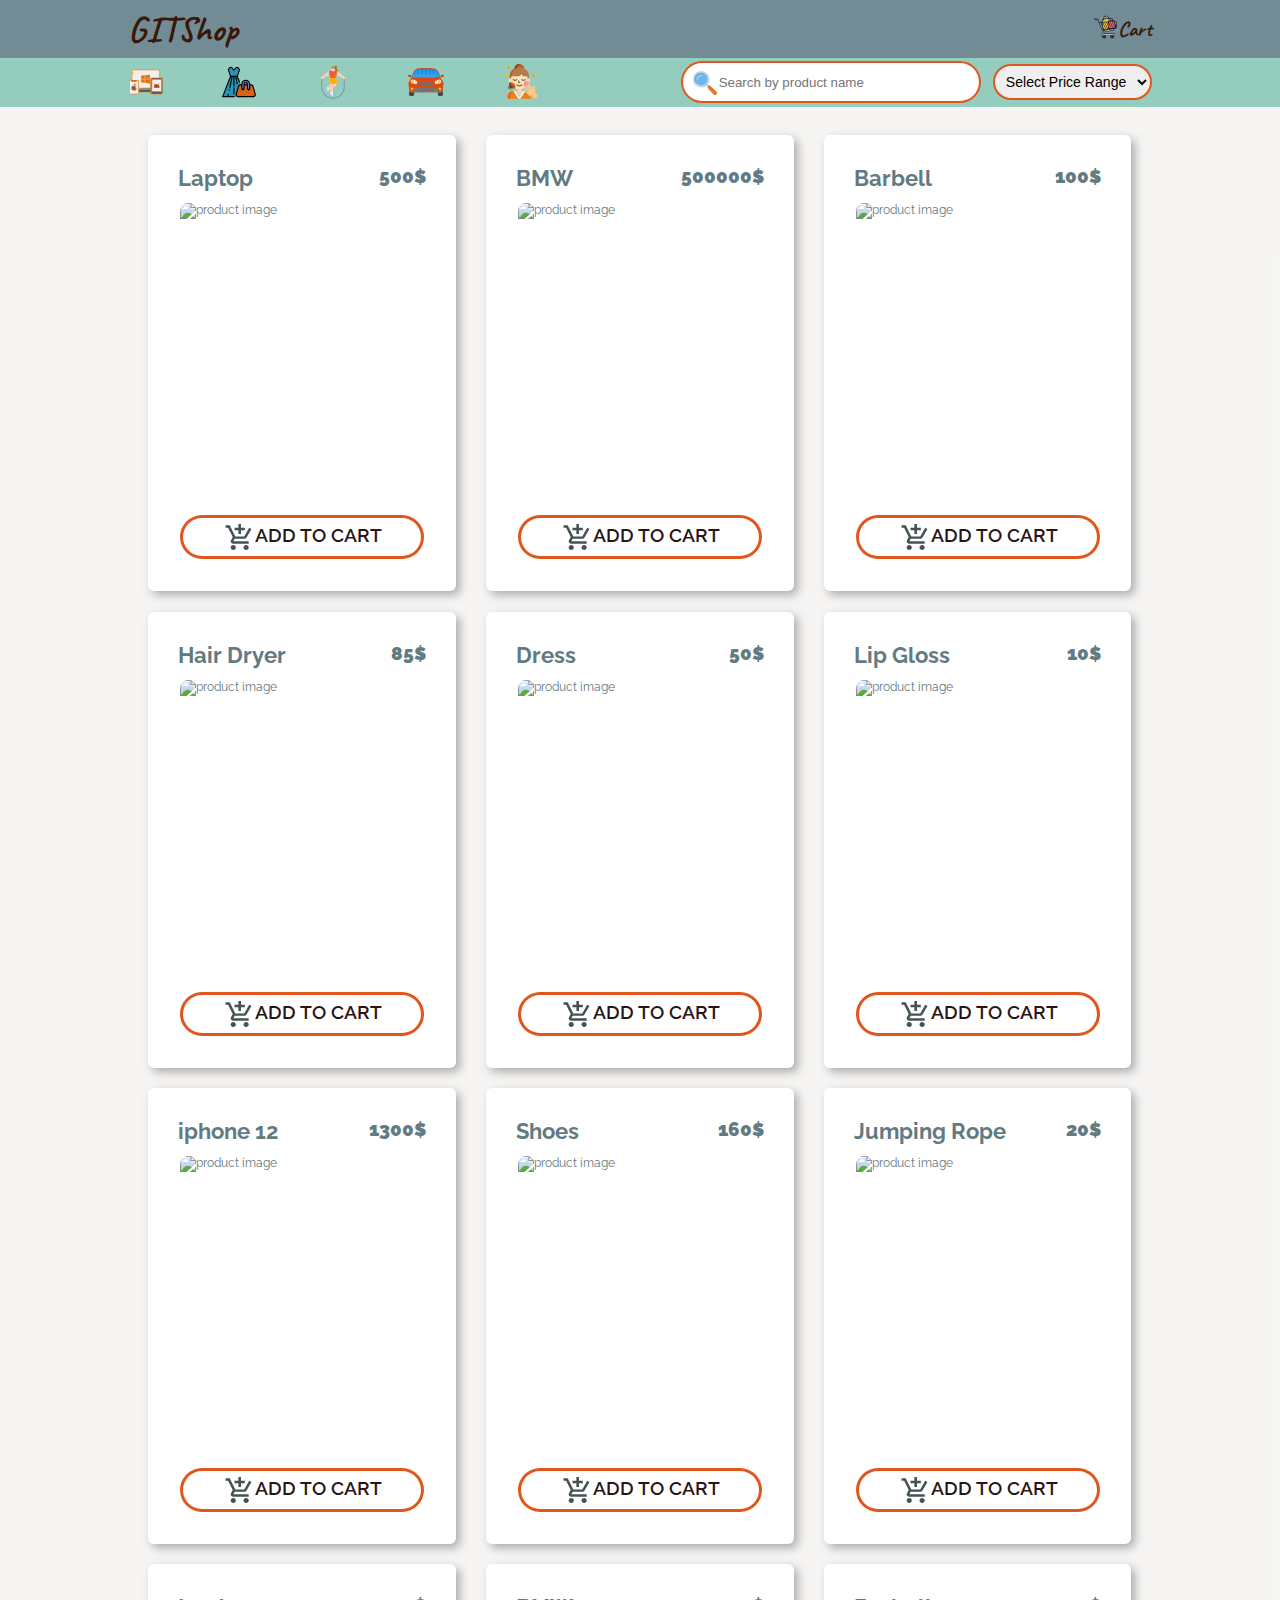
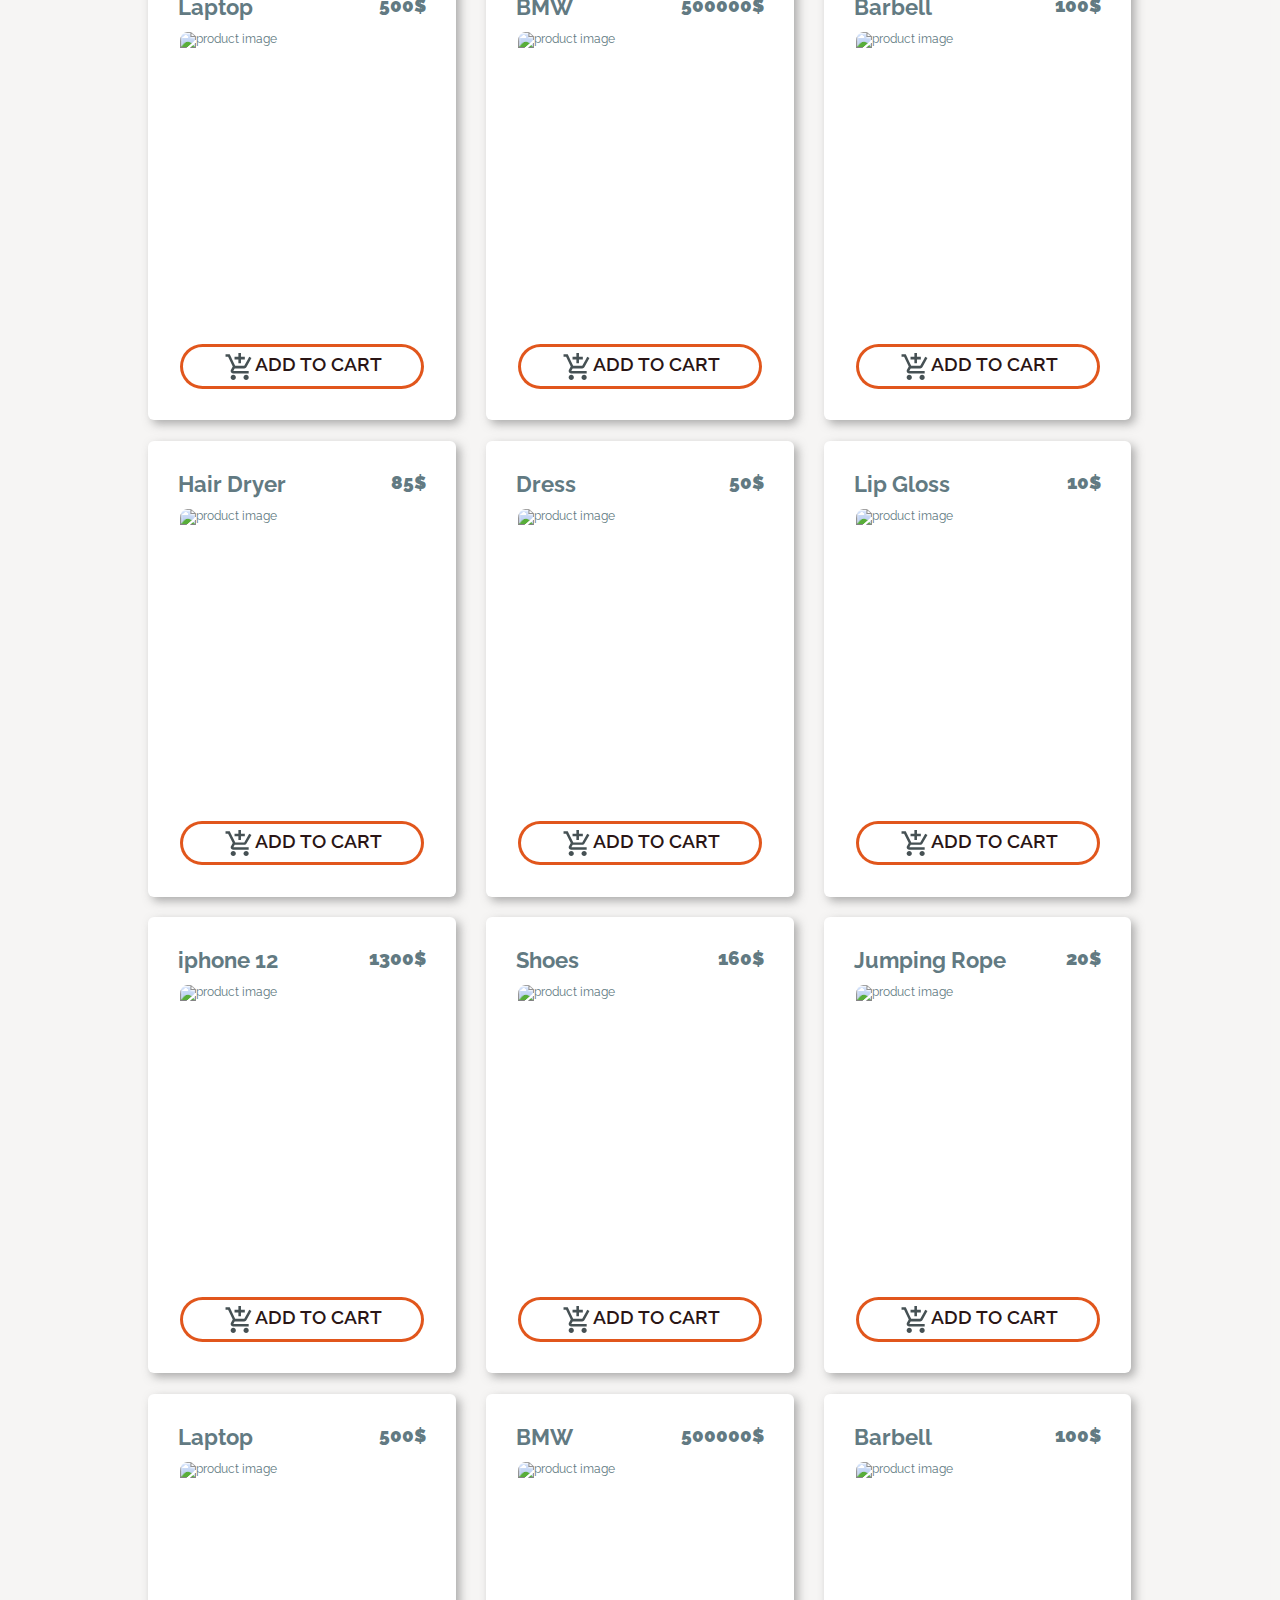
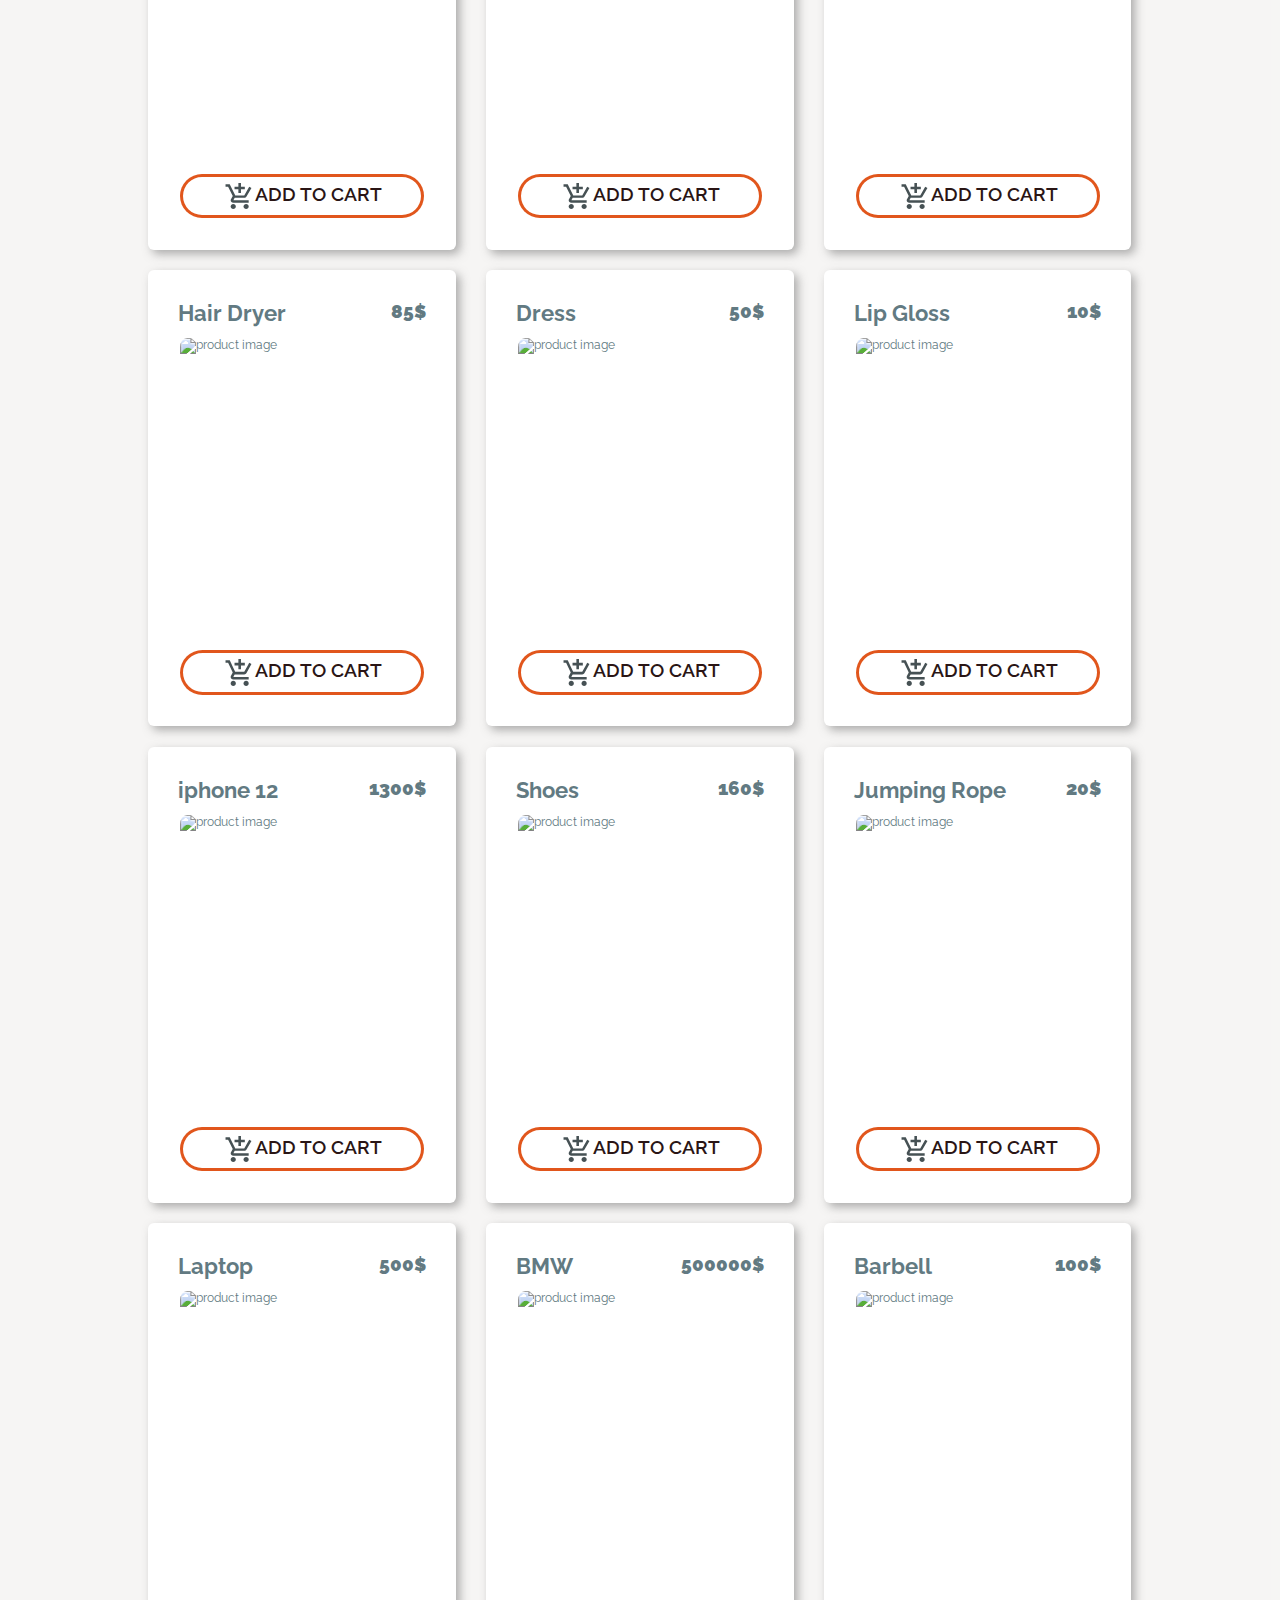
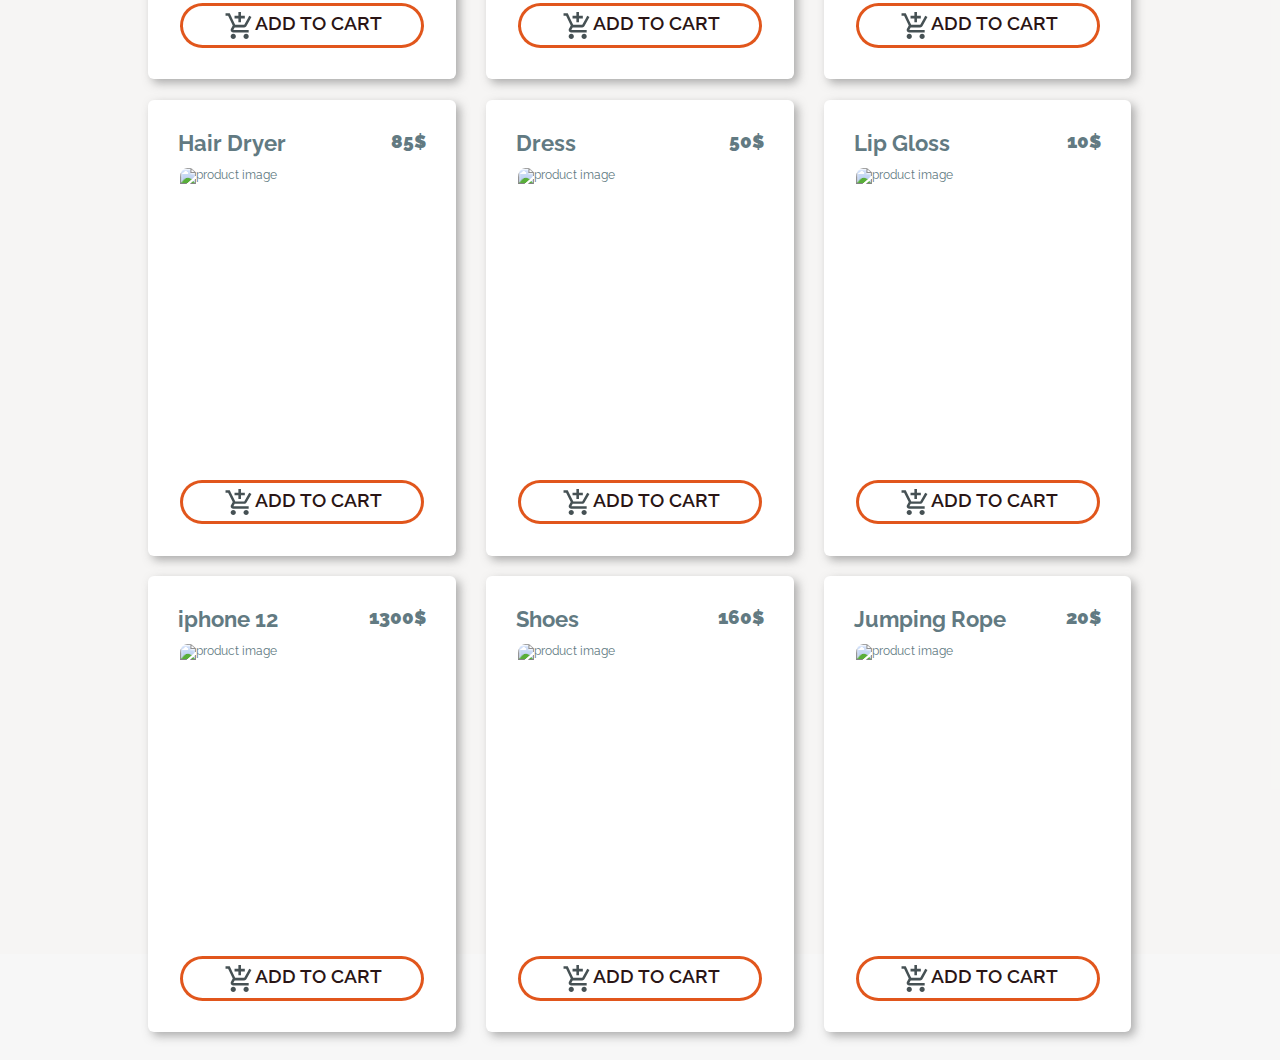
==== commit 0ac2cecc: "Merge branch 'main' of https://github.com/gsg-K1-FC/E-commerce-app-Team0 into main" ====
--- a/index.html
+++ b/index.html
@@ -4,7 +4,6 @@
     <meta charset="UTF-8">
     <meta name="viewport" content="width=device-width, initial-scale=1.0">
     <meta name="description" content="This app is platform where you can sell or buy stuff">
-    <link rel="stylesheet" href="https://pro.fontawesome.com/releases/v5.10.0/css/all.css" integrity="sha384-AYmEC3Yw5cVb3ZcuHtOA93w35dYTsvhLPVnYs9eStHfGJvOvKxVfELGroGkvsg+p" crossorigin="anonymous" />
     <link href="https://fonts.googleapis.com/css2?family=Caveat:wght@400;500;600;700&display=swap" rel="stylesheet">
     <link href="https://fonts.googleapis.com/css2?family=Raleway:ital,wght@0,100;0,200;0,300;0,400;0,500;0,600;0,700;0,800;0,900;1,100;1,200;1,300;1,400;1,500;1,600;1,700;1,800;1,900&display=swap" rel="stylesheet">  
     <link rel="stylesheet" href="styles/home.css" type="text/css">
@@ -25,23 +24,23 @@
         </div> 
         <div class="categories"> 
             <h2>Categories</h2>
-            <div class="technology">
+            <div id="technology" class="technology">
                 <img src="images/Technology.svg" alt="Technology">
                 <span>Technology</span>
             </div>
-            <div class="fashion">
+            <div id="fashion" class="fashion">
                 <img src="images/fashion.svg" alt="Fashion">
                 <span>Fashion</span>
             </div>
-            <div class="fitness">
+            <div id="fitness" class="fitness">
                 <img src="images/Fitness.svg" alt="Fitness">
                 <span>Fitness</span>
             </div>
-            <div class="cars">
+            <div id="cars" class="cars">
                 <img src="images/car.svg" alt="Cars">
                 <span>Cars</span>
             </div>
-            <div class="beauty">
+            <div id="beauty" class="beauty">
                 <img src="images/Beauty.svg" alt="Beauty">
                 <span>Beauty</span>
             </div>
@@ -61,8 +60,11 @@
         </div>
 
         <div class="cart">
-            <img src="images/shopping-cart.svg" alt="Shopping cart"> 
-            <h3>Cart</h3>
+            <div class="badge">
+                <span>1</span>
+                <img src="images/shopping-cart.svg" alt="Shopping cart"> 
+            </div>
+            <h3>Cart</h3> 
         </div>
     </div> 
 
@@ -76,8 +78,11 @@
             <h1 class="brand-name"> GITShop</h1>
 
             <div class="cart">
-                <img src="images/shopping-cart.svg" alt="Shopping cart"> 
-                <h3>Cart</h3>
+                <div class="badge">
+                    <span>1</span>
+                    <img src="images/shopping-cart.svg" alt="Shopping cart"> 
+                </div>
+                <h3>Cart</h3> 
             </div>
 
             <div class="search-icon">
@@ -95,7 +100,7 @@
     <!-- Homepage Content Section --> 
     <div class="util-box-products">
         <!-- Utilities Box Section -->
-        <section id="utilities-box"> 
+        <section id="utilities-box">
             <div class="utilities-box__content">
                 <div class="categories">
                     <img title="Technology" src="images/Technology.svg" alt="Technology">
@@ -113,7 +118,7 @@
                     </form>
                     <div class="sort-list">
                         <label for="utility-sort">Select Price Range</label> 
-                        <select name="price" id="utility-sort">
+                        <select class="sort-drop-menu" name="price" id="utility-sort">
                             <option value="Select Price Range">Select Price Range</option>
                             <option value="All">All</option>
                             <option value="1-100">1-100 $</option>
@@ -122,9 +127,8 @@
                             <option value="1001 and more">1001 $ and more</option>
                         </select>
                     </div>
-                    <!-- <img class="sort-icon" title="sort" src="images/sort.svg" alt="Sort">   -->
                 </div>
-            </div>
+            </div> 
         </section>  
         <!-- Products Section -->
         <section id="products">
@@ -138,7 +142,7 @@
 
                 <div class="sort-list">
                     <label for="products-section-sort">Select Price Range</label> 
-                    <select name="price" id="products-section-sort">
+                    <select class="sort-drop-menu" name="price" id="products-section-sort">
                         <option value="Select Price Range">Select Price Range</option>
                         <option value="All">All</option>
                         <option value="1-100">1-100 $</option>
@@ -148,15 +152,11 @@
                     </select>
                 </div>
             </div>
-            <div class="products-grid"> </div>
+            <div class="products-grid"></div>
         </section>
 
     </div>
     
-
-
-
-
     <script src="scripts/home.js" type="text/javascript"></script>
 </body>
 </html>
--- a/styles/home.css
+++ b/styles/home.css
@@ -4,14 +4,17 @@
     box-sizing: border-box;
 }
 html{
-    font-size: 12px; 
+    font-size: 12px;
 }
 body{
     font-family: 'Raleway', sans-serif;
-} 
+}  
 
 /* Header Section */ 
 #header{
+    position: fixed;
+    width: 100%;
+    z-index: 1;
     background-color: #718c95;
     padding: 0.5rem 0;
 }
@@ -33,7 +36,26 @@
 .cart{
     display: flex;
     cursor: pointer;
-}  
+}
+.cart .badge{
+    position: relative;
+} 
+.cart .badge span{
+    font-family: monospace;
+    position: absolute;
+    left: 0.5rem;
+    top: -0.5rem;
+    display: none;
+    justify-content: center;
+    align-items: center;
+    background-color: rgba(243,94,8,0.9);
+    width: 1.5rem;
+    height: 1.5rem;
+    color: #dfdfdf;
+    border-radius: 50%;
+    font-size: 1.5rem;
+    
+}
 .cart h3{
     align-self: center;
 }
@@ -97,7 +119,8 @@
     left: -50rem;
     width: 25rem; 
     height: 80%; 
-    background-color: #e0d9d9;
+    background-color: rgba(150,150,150,0.2);
+    backdrop-filter: blur(20px);
     font-size: 1.5rem;
     overflow-y: scroll; 
     box-shadow: 3px 2px 5px rgba(150, 150, 255,0.5);
@@ -210,10 +233,17 @@
     border-radius: 2.5rem; 
     border: 2px solid #df4d10f2;
     outline: none;
-} 
-
+}
+
+.util-box-products{
+    background-color: #E2DBBF;
+}
 /* Utilities Box Section */
 #utilities-box{
+    position: fixed;
+    width: 100%;
+    z-index: 1;
+    top: 4.8rem;
     background-color: #94CDBD;
 }  
 
@@ -249,9 +279,9 @@
 
 #utility-sort,#menu-sort,#products-section-sort{
     font-size: clamp(12px,1.1vw,25px); 
-    padding: 0.5rem; 
+    padding: 0.6rem;
     border: 2px solid #df4d10f2;
-    border-radius: 1rem 0.1rem;  
+    border-radius: 1.5rem;  
     outline: none; 
     margin-left: 1rem; 
     cursor: pointer;
@@ -267,7 +297,9 @@
 
 /* Products Section */ 
 #products{
-    background-color: #E2DBBF;
+    position: relative;
+    top: 8.9rem;
+    background-color: #f7f7f7f2;
 } 
 #products .search-sort{
     display:none;
@@ -290,10 +322,12 @@
     color: #627a82;
     height: 38rem;
     border-radius: 0.5rem; 
-    box-shadow: 4px 4px 10px rgba(100,100,100,0.5); 
+    box-shadow: 4px 4px 10px rgba(100,100,100,0.5);
+    transition: transform 0.5s; 
 }  
 .card:hover{
     transform: scale(1.05);
+    transition: 0.5s;
 }
 .card img:nth-child(2){
     margin: 0 auto;
@@ -302,7 +336,7 @@
     height: 25rem;
 } 
 .name-price{
-    font-size: clamp(10px,2vw,25px);
+    font-size: clamp(10px,1.5vw,25px);
     font-weight: 900;
     display: flex; 
     justify-content: space-between;
@@ -310,8 +344,9 @@
 } 
 
 .add-to-cart{
-    background-color: #df4d10f2;
-    border-radius: 1rem;
+    background-color: #fff;
+    border-radius: 2rem;
+    border: 3px solid #df4d10f2;
     display: flex;
     justify-content: center;
     margin: 0 auto;
@@ -323,10 +358,12 @@
     width: 90%; 
     cursor: pointer;
     color: #2a1515;
+    transition: transform 0.5s;
 }  
 .add-to-cart:hover{
     box-shadow: 5px 5px 15px rgba(150,150,150,0.5); 
     transform: scale(1.1);
+    transition: 0.5s;
 }
 .add-to-cart img{
     width: 2.2rem; 
@@ -361,8 +398,8 @@
     }
     100%{
         opacity: 1;
-        top: 7.8rem;
-        left: 0;
+        top: 6rem;
+        left: -1rem;
     }
 
 } 
@@ -370,12 +407,12 @@
 @keyframes crawlOut{
     0%{
         opacity: 1; 
-        top: 7.8rem; 
+        top: 6rem; 
         left: 5rem;
     }
     100%{
         opacity: 0; 
-        top: 7.8rem; 
+        top: 6rem; 
         left: -50rem;
     }
 }
@@ -385,20 +422,24 @@
 @media (max-width:1000px){
     .util-box-products{ 
         display: flex;
-    } 
+        position: relative;
+    }
     #utilities-box{
+        position: fixed;
+        left: 0;
         width: 7%;
+        height: 100%;
     } 
     .utilities-box__content{
-        width: 7%; 
+        width: 100%; 
         height: 100%;
         flex-direction: column;
     } 
     .utilities-box__content .categories{
         flex-direction: column;
         width: 100%; 
-        align-items: center;
-        height: 20%; 
+        align-items: center; 
+        height: 50vh;
         justify-content: space-evenly;
     } 
     .utilities-box__content .search-sort{
@@ -407,6 +448,9 @@
     
     #products{
         width: 93%;
+        position: absolute; 
+        right: 0; 
+        top:0;
     }
     #products .search-sort{
         display:flex; 
@@ -433,7 +477,7 @@
     /* Header Section */
     #header{
         min-width: 25rem;
-        padding: 2rem 0;
+        padding: 1rem 0;
     }
     .hamburger-menu{
         display: flex;
@@ -455,8 +499,12 @@
     }   
 
     /* Homepage Content Section */
+    .util-box-products{ 
+        display: block; 
+    }
     #products{
         min-width: 25rem;
+        top:5.5rem;
     }
     #products .search-sort{
         display:none; 
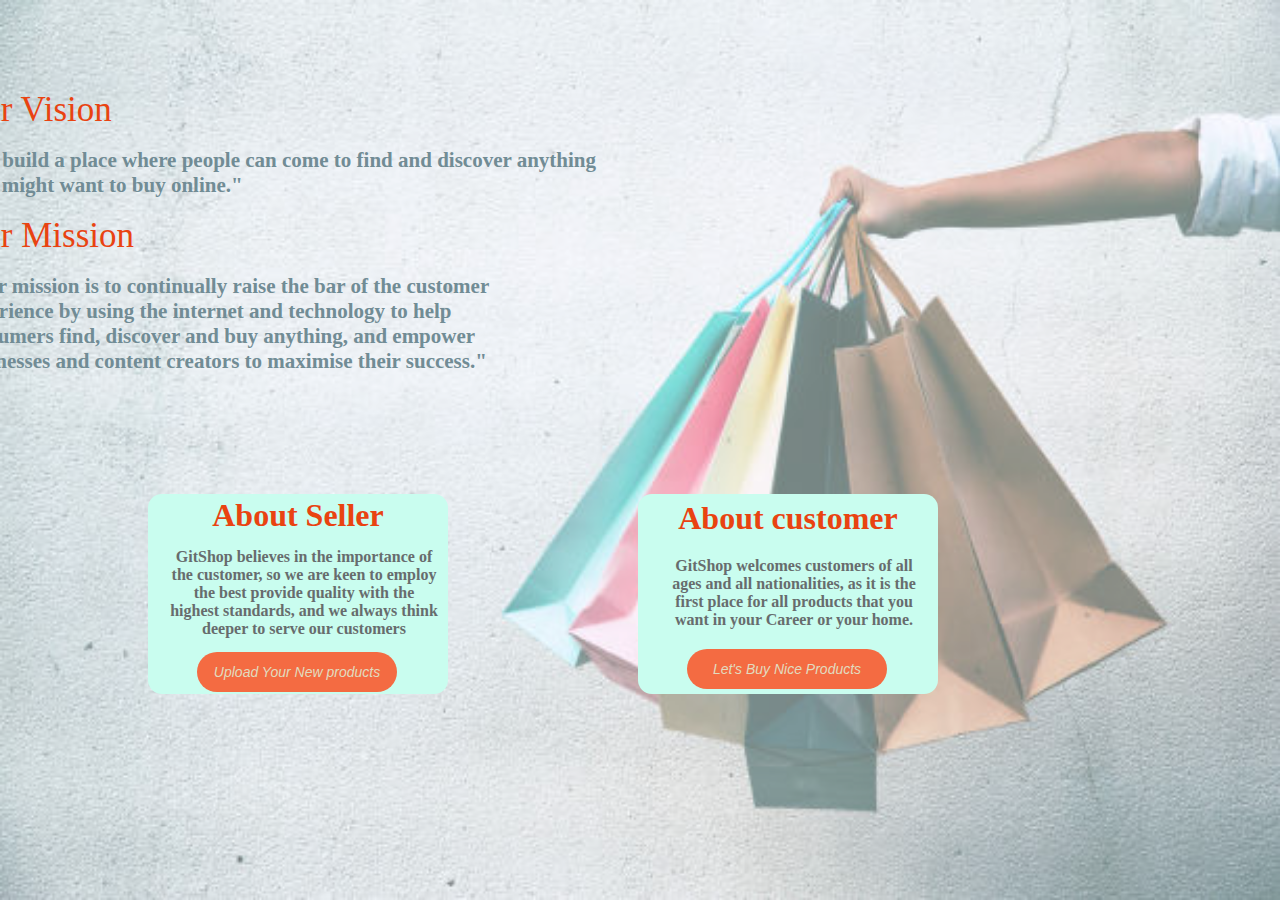
==== commit df1b044a: "Merge pull request #38 from gsg-K1-FC/seller" ====
--- a/index.html
+++ b/index.html
@@ -3,160 +3,43 @@
 <head>
     <meta charset="UTF-8">
     <meta name="viewport" content="width=device-width, initial-scale=1.0">
-    <meta name="description" content="This app is platform where you can sell or buy stuff">
-    <link href="https://fonts.googleapis.com/css2?family=Caveat:wght@400;500;600;700&display=swap" rel="stylesheet">
-    <link href="https://fonts.googleapis.com/css2?family=Raleway:ital,wght@0,100;0,200;0,300;0,400;0,500;0,600;0,700;0,800;0,900;1,100;1,200;1,300;1,400;1,500;1,600;1,700;1,800;1,900&display=swap" rel="stylesheet">  
-    <link rel="stylesheet" href="styles/home.css" type="text/css">
-    <title>GITShop</title>
+    <title>GitShop</title>
+    <link rel="stylesheet" href="./styles/shopping-page.css">
 </head>
-<body> 
-    <!-- Menu for small devices --> 
-    <div class="menu-content">
-        <div class="user-type">
-            <div class="buyer">
-                <input type="radio" id="buyer" name="user" checked>
-                <label for="buyer">Buyer</label> 
-            </div>
-            <div class="seller"> 
-                <input type="radio" id="seller" name="user"> 
-                <label for="seller">Seller</label>
-            </div>
-        </div> 
-        <div class="categories"> 
-            <h2>Categories</h2>
-            <div id="technology" class="technology">
-                <img src="images/Technology.svg" alt="Technology">
-                <span>Technology</span>
-            </div>
-            <div id="fashion" class="fashion">
-                <img src="images/fashion.svg" alt="Fashion">
-                <span>Fashion</span>
-            </div>
-            <div id="fitness" class="fitness">
-                <img src="images/Fitness.svg" alt="Fitness">
-                <span>Fitness</span>
-            </div>
-            <div id="cars" class="cars">
-                <img src="images/car.svg" alt="Cars">
-                <span>Cars</span>
-            </div>
-            <div id="beauty" class="beauty">
-                <img src="images/Beauty.svg" alt="Beauty">
-                <span>Beauty</span>
-            </div>
-        </div> 
+<body>
+   
+    <section class="page-container">
+    <img class="shop-img" src="./images/shopping-bags.jpg" alt="shopping |E-Commerce">
+    <div class="content">
+        
+        <span class = "titles">Our Vision <br> </span> <br />
+        <span  class ="term">" To build a place where people can come to find and discover anything <br>they  might want to buy online." <br></span> <br />
+   
+        <span class = "titles" >Our Mission <br> </span> <br />
+        <span  class="term" > "Our mission is to continually raise the bar of the customer<br> experience by using the internet and technology to help <br>consumers find, discover and buy anything, and empower<br> businesses and content creators to maximise their success."</span
+        >
+       <section class="container">
+      <div class="customer">
+          
+            <h1> About Seller  </h1>
+            <p> GitShop believes in the importance of the customer, so we are keen to employ the best provide quality with the highest standards, and we always think deeper to serve our customers</p>
+             <button id="button"> 
+                 <a  class= "customer-button" href="./seller.html"> 
 
-        <div class="sort-list">
-            <h2>Filter By Price</h2>
-            <label for="menu-sort">Select Price Range</label> 
-            <select name="price" id="menu-sort">
-                <option value="Select Price Range">Select Price Range</option>
-                <option value="All">All</option>
-                <option value="1-100">1-100 $</option>
-                <option value="101-500">101-500 $</option>
-                <option value="501-1000">501-1000 $</option>
-                <option value="1001 and more">1001 $ and more</option>
-            </select>
-        </div>
+                    Upload Your New products   </a></button>
+          </div>
+         <div class= "customer">
+                <h1> About customer</h1>
+                <p>GitShop welcomes customers of all ages and all nationalities, as it is the first place for all products that you want in your Career or your home. </p>
+                 <button id="button">
+                     <a  class= "customer-button" href="./home.html" >Let's Buy Nice Products</a>
+                 </button>
+              </div> 
+            </section>
+                  </div>
+    
+               
+</section>
+</body>
 
-        <div class="cart">
-            <div class="badge">
-                <span>1</span>
-                <img src="images/shopping-cart.svg" alt="Shopping cart"> 
-            </div>
-            <h3>Cart</h3> 
-        </div>
-    </div> 
-
-    <!-- Header Section -->
-    <header id="header">
-        <div class="header-content">
-            <div class="hamburger-menu">
-                <div class="hamburger-menu__lines"></div>
-            </div>
-
-            <h1 class="brand-name"> GITShop</h1>
-
-            <div class="cart">
-                <div class="badge">
-                    <span>1</span>
-                    <img src="images/shopping-cart.svg" alt="Shopping cart"> 
-                </div>
-                <h3>Cart</h3> 
-            </div>
-
-            <div class="search-icon">
-                <img src="images/search.svg" alt="search icon">
-            </div>
-        </div> 
-        <form class="search-box hide-search-box">
-            <div class=search>
-                <input type="image" id="submit-image" src="images/search.svg" alt="search image"> 
-                <input type="text" id="input-field" value="" placeholder="Search by product name">
-            </div>
-        </form> 
-    </header> 
-    
-    <!-- Homepage Content Section --> 
-    <div class="util-box-products">
-        <!-- Utilities Box Section -->
-        <section id="utilities-box">
-            <div class="utilities-box__content">
-                <div class="categories">
-                    <img title="Technology" src="images/Technology.svg" alt="Technology">
-                    <img title="Fashion" src="images/fashion.svg" alt="fashion">
-                    <img title="Fitness" src="images/Fitness.svg" alt="fitness">
-                    <img title="Cars" src="images/car.svg" alt="car">
-                    <img title="Beauty" src="images/Beauty.svg" alt="Beauty">
-                </div> 
-                <div class="search-sort">
-                    <form class="search-box">
-                        <div class=search>
-                            <input type="image" src="images/search.svg" alt="search image"> 
-                            <input type="text" value="" placeholder="Search by product name">
-                        </div>
-                    </form>
-                    <div class="sort-list">
-                        <label for="utility-sort">Select Price Range</label> 
-                        <select class="sort-drop-menu" name="price" id="utility-sort">
-                            <option value="Select Price Range">Select Price Range</option>
-                            <option value="All">All</option>
-                            <option value="1-100">1-100 $</option>
-                            <option value="101-500">101-500 $</option>
-                            <option value="501-1000">501-1000 $</option>
-                            <option value="1001 and more">1001 $ and more</option>
-                        </select>
-                    </div>
-                </div>
-            </div> 
-        </section>  
-        <!-- Products Section -->
-        <section id="products">
-            <div class="search-sort">
-                <form class="search-box">
-                    <div class=search>
-                        <input type="image" src="images/search.svg" alt="search image"> 
-                        <input type="text" value="" placeholder="Search by product name">
-                    </div>
-                </form> 
-
-                <div class="sort-list">
-                    <label for="products-section-sort">Select Price Range</label> 
-                    <select class="sort-drop-menu" name="price" id="products-section-sort">
-                        <option value="Select Price Range">Select Price Range</option>
-                        <option value="All">All</option>
-                        <option value="1-100">1-100 $</option>
-                        <option value="101-500">101-500 $</option>
-                        <option value="501-1000">501-1000 $</option>
-                        <option value="1001 and more">1001 $ and more</option>
-                    </select>
-                </div>
-            </div>
-            <div class="products-grid"></div>
-        </section>
-
-    </div>
-    
-    <script src="scripts/home.js" type="text/javascript"></script>
-</body>
 </html>
--- a/styles/shopping-page.css
+++ b/styles/shopping-page.css
@@ -0,0 +1,110 @@
+* {
+	margin: 0;
+	padding: 0;
+}
+
+.page-container {
+	position: relative;
+}
+
+.content {
+	position: absolute;
+	top: 10%;
+	margin-left: 35%;
+	transform: translate(-50%);
+}
+.shop-img {
+	width: 100%;
+	height: 900px;
+	opacity: 55%;
+	text-align: center;
+}
+.titles {
+	color: #e94311;
+	font-size: 35px;
+}
+.term {
+	color: #718c95;
+	font-size: 21px;
+	font-weight: bolder;
+}
+
+.container {
+	position: relative;
+	display: flex;
+		
+}
+.customer {
+	width: 300px;
+	height: 200px;
+	margin-top: 120px;
+	margin-left: 190px;
+	background-color: #c9fdef;
+	border-radius: 14px;
+	justify-content: space-around;
+	flex-direction: column;
+	display: flex;
+	float: left;
+}
+.customer-button{
+	color: #e2dbbf;
+	text-decoration: none;
+}
+h1 {
+	text-align: center;
+	color: #e94311;
+}
+p {
+	font-weight: bolder;
+	padding-bottom: 38px;
+	padding-top: 7px;
+	color: #676c6d;
+	margin-left: 12px;
+	padding: 10px;
+	text-align: center;
+}
+#button {
+	background-color: #f46b42;
+	color: #e2dbbf;
+	margin-left: 49px;
+	border: none;
+	font-size: 14px;
+	width: 200px;
+	height: 40px;
+	float: left;
+	font-style: oblique;
+	border-radius: 20PX;
+}
+@media screen and (max-width: 375px) {
+	.customer {
+    	height: auto;
+		align-items: center;
+		margin-top: 10%;
+		width: 270px;
+		
+	}
+	.titles {
+		
+		margin-left: 30%;
+		display: block;
+          padding-left:90px;
+	}
+	.term {
+		width: 300px;
+		display: block;
+		margin-left: 30%;	
+		padding-left: 20px;
+		color: rgb(56, 50, 50);	
+	}
+	.container{
+	flex-direction: column;
+   padding-left: -50px;
+   overflow-x: hidden;
+	}
+	
+	.shop-img{
+		width: 100%;
+		height: 1000px;
+	}
+	
+}
